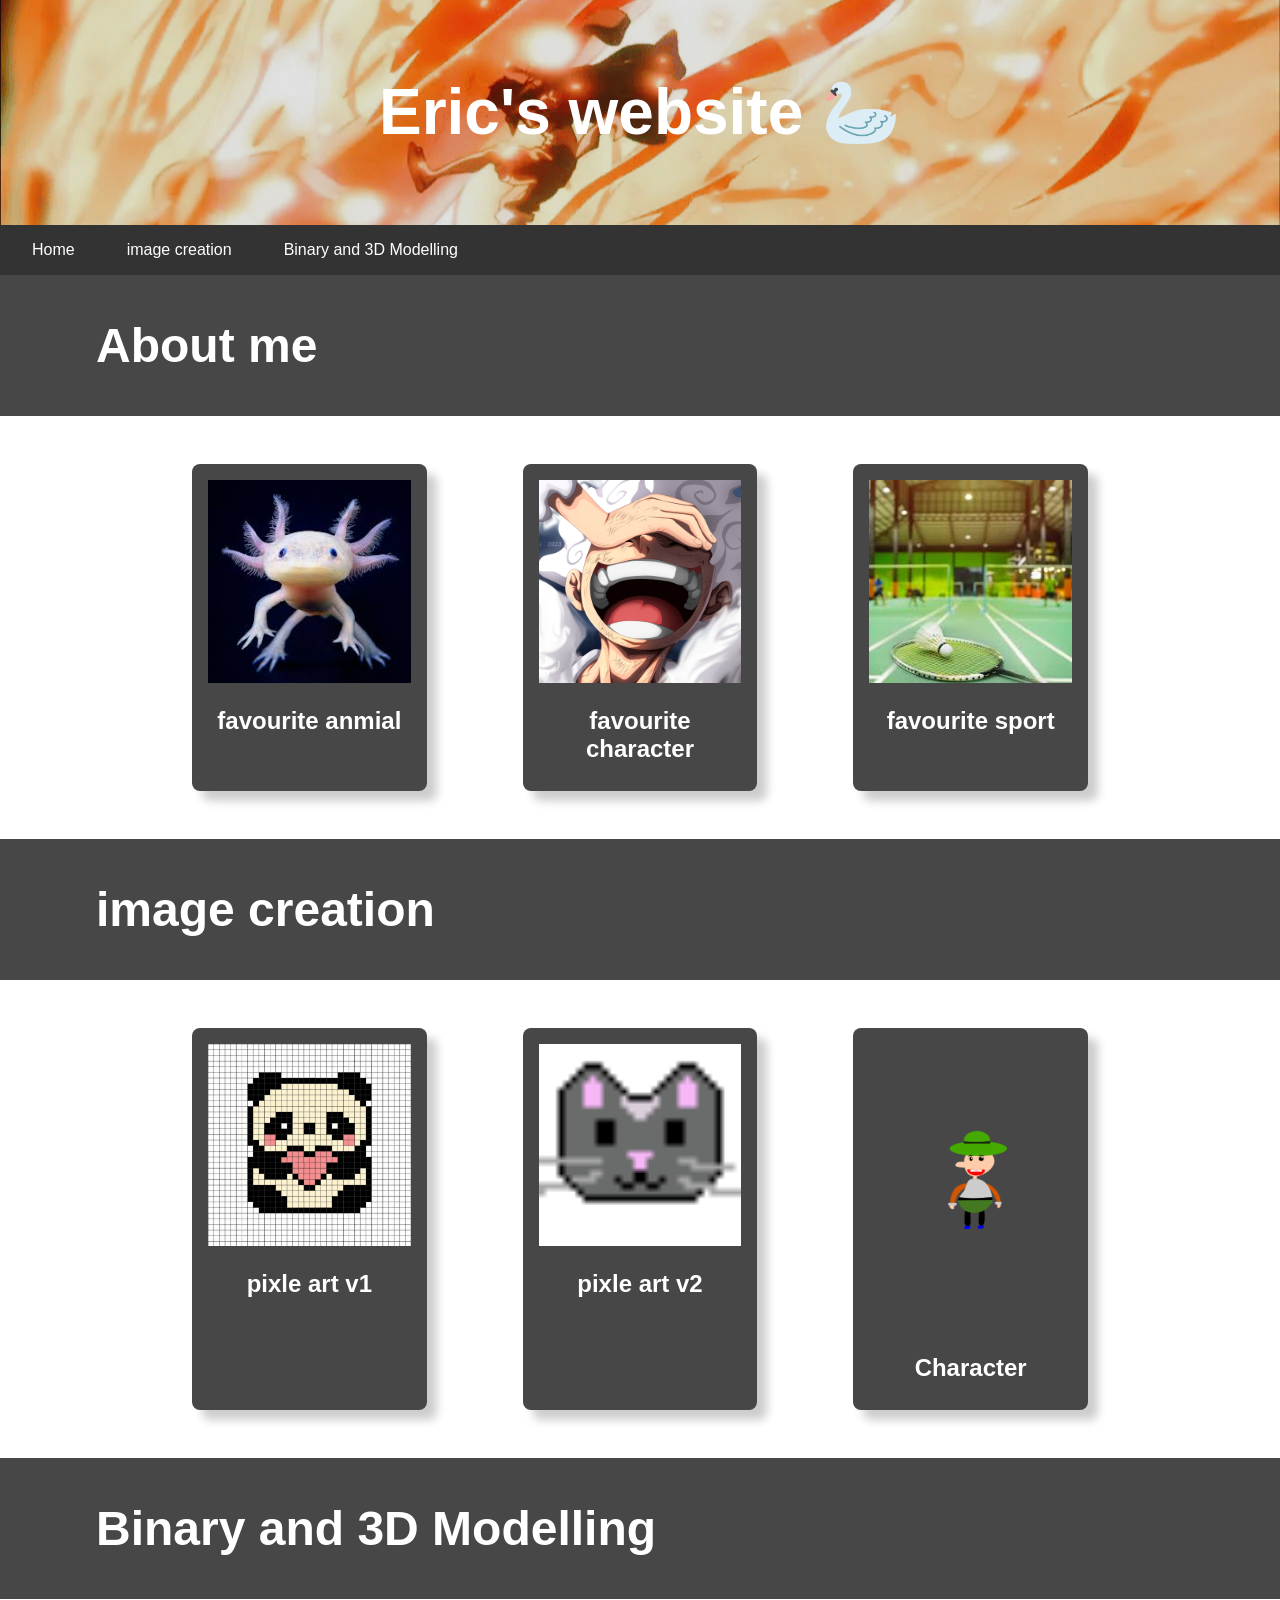
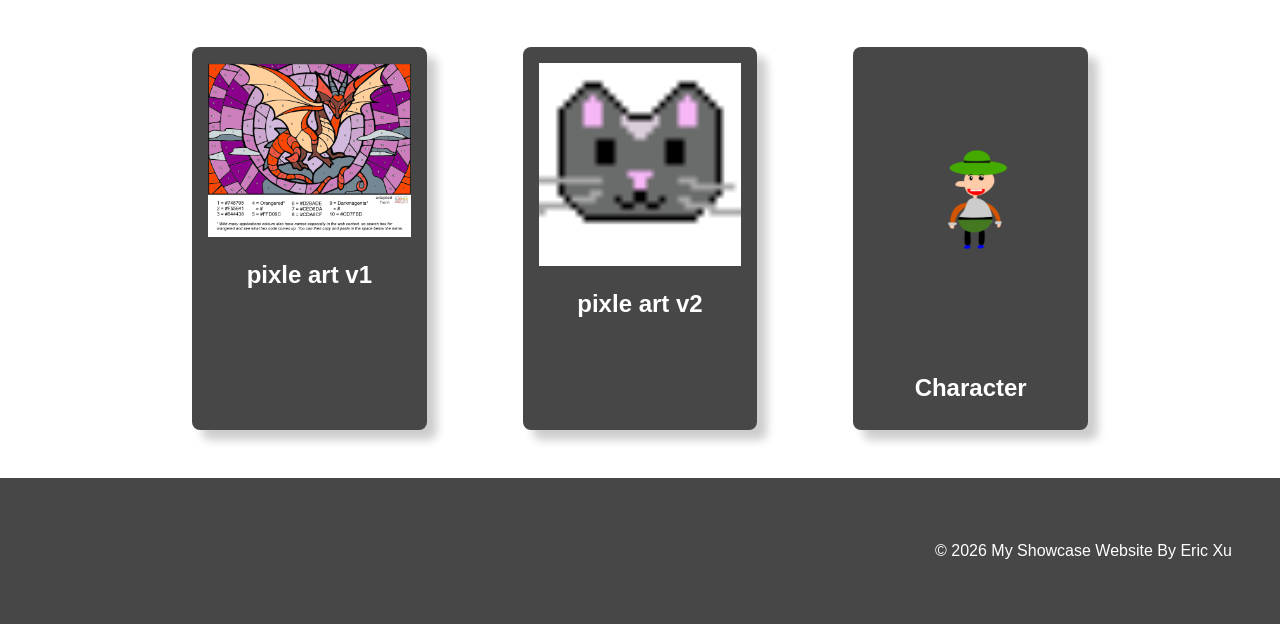
==== index.html @ 7b2e7b99 "CHANGE" ====
<!DOCTYPE html>
<html lang="en">

<head>
    <meta charset="UTF-8">
    <link rel="stylesheet" href="style.css"
    <meta name="viewport" content="width=device-width, initial-scale=1.0">
    <title>Eric - portofolio</title>
    <link rel="icon" type="image/x-icon" href="images/favicon.ico">
</head>
<!-- This is the main body of the website- ALL your content goes AFTER the <body> tag and before the </body> tag -->
<body>

    <!-- The Hero Section -------------------------------------------------------------------------------------- -->
    <section class="hero">
        <div class="hero-text">Eric's website 🦢</div>
    </section>
<nav class="navbar"> 
  <ul> 
    <li><a href="#home" class="nav-button">Home</a></li> 
    <li><a href="#imagecreation" class="nav-button">image creation</a></li> 
    <li><a href="#binaryand3dmodelling" class="nav-button">Binary and 3D Modelling</a></li> 
  </ul> 
</nav>

<!-- Topic one ------------------------------------------------------------------------------------------------- -->
    <!-- The First Topic Section -->
    <section class="topic" id="home">
        <!-- the topic title a big bar with text in it -->
        <div class="topic-title">
            <h1>About me</h1>
        </div>
        <!-- now a three column grid of images -->
        <div class="topic-content">
            <!-- one "card" which includes an image with a text below it -->
            <div class="topic-card">
                <img src="images/favanmial.jpg" alt="change this too!">
                <h2 class="topic-card-text">favourite anmial</h2>
            </div>

            <div class="topic-card">
                <img src="images/1024luffy.png" alt="change this too!">
                <h2 class="topic-card-text">favourite character</h2>
            </div>

            <div class="topic-card">
                <img src="images/1024badmontin.jpg" alt="change this too!">
                <h2 class="topic-card-text">favourite sport</h2>
            </div>
        </div>
    </section>
<!-- End of topic one------------------------------------------------------------------------------------------ -->
<section class="imagecreation" id="imagecreation">
        <!-- the topic title a big bar with text in it -->
        <div class="topic-title">
            <h1>image creation</h1>
        </div>
        <!-- now a three column grid of images -->
        <div class="topic-content">
            <!-- one "card" which includes an image with a text below it -->
            <div class="topic-card">
                <img src="images/gimppanda.png" alt="change this too!">
                <h2 class="topic-card-text">pixle art v1</h2>
            </div>
            <div class="topic-card">
                <img src="images/cat.png" alt="change this too!">
                <h2 class="topic-card-text">pixle art v2</h2>
            </div>
            <div class="topic-card">
                <img src="images/character.png" alt="change this too!">
                <h2 class="topic-card-text">Character</h2>
            </div>
        </div>
    </section>
<!-- Copy and paste the section from above to make your next section -->
<section class="binaryand3dmodelling" id="binaryand3dmodelling">
        <!-- the topic title a big bar with text in it -->
        <div class="topic-title">
            <h1>Binary and 3D Modelling</h1>
        </div>
        <!-- now a three column grid of images -->
        <div class="topic-content">
            <!-- one "card" which includes an image with a text below it -->
            <div class="topic-card">
                <img src="images/Y10 CS_ 1.6 Binary & Hex - PaintByNumbers_Dragon_wHexcodes (1).png" alt="change this too!">
                <h2 class="topic-card-text">pixle art v1</h2>
            </div>
            <div class="topic-card">
                <img src="images/cat.png" alt="change this too!">
                <h2 class="topic-card-text">pixle art v2</h2>
            </div>
            <div class="topic-card">
                <img src="images/character.png" alt="change this too!">
                <h2 class="topic-card-text">Character</h2>
            </div>
        </div>

    </section>


    <!-- A Simple Website Footer ------------------------------------------------------------------------------ -->
    <footer class="footer">
        <p>&copy; 2026 My Showcase Website By Eric Xu</p>
    </footer>

<!-- The end of the whole page- no more content after this! -->
</body>
</html>
---- style.css ----
/* A simple css reset */
body,
html {
    margin: 0;
    padding: 0;
    height: 100%;
    /* The Font Family- Really important!! */
    font-family: Arial, sans-serif;
    box-sizing: border-box;
}

/* reset for images to ensure they ar 100% of the parent container width */
img {
    width: 100%;
}
.navbar {
  background-color: #333;
  padding: 1rem;
}

/* Remove default list styling and align items horizontally */
.navbar ul {
  list-style-type: none;
  display: flex; /* Aligns links in a row */
  gap: 20px;     /* Spaces links out */
  margin: 0;
  padding: 0;
}

/* Style the links */
.navbar a {
  color: white;
  text-decoration: none;
  font-family: sans-serif;
}

/* Add a hover effect */
.navbar a:hover {
  color: #ff9900;
}
/* Special button style for Image Creation */
.nav-button {
  background-color: #333333;
  color: white;
  padding: 8px 16px;
  border-radius: 6px;
  transition: all 0.3s ease;
}

/* Hover effect for button */
.nav-button:hover {
  background-color: #3b3b3b;
  transform: scale(1.05);
}
/* The hero section styling- use your OWN Hero Image URL here */
.hero {
    background-image: url('images/webbg.png');
    height: 25vh;
    background-size: cover;
    background-position: center;
    display: flex;
    justify-content: center;
    align-items: center;
    color: white;
    text-align: center;
    position: relative;
}

/* BIG text styling for the hero section text */
.hero-text {
    font-size: 4em;
    font-weight: bold;
}

/* nice big font on a banner style background */
.topic-title{
    color: white;
    font-size: 2em;
    padding: 0.1em 3em;
    background-color: rgb(71, 71, 71);
}

/* Three column grid with a nice big gap */
.topic-content{
    display: grid;
    grid-template-columns: repeat(3, 1fr);
    gap: 6em;
    /* bring the whole section in off the sides of the page */
    width: 70%;
    /* top margin of 3em and center right/left */
    margin: 3em auto;
}

/* Styling for the individual topic cards rounded edges background color and a drop shadow */
.topic-card{
    background-color: rgb(71, 71, 71);
    color: white;
    padding: 1em;
    border-radius: 0.5em;
    box-shadow: 10px 10px 10px rgba(0, 0, 0, 0.2);
}

/* Styling for the topic card titles */
.topic-card-text{
    font-size: 1.5em;
    margin-bottom: 0.5em;
    /* center align text */
    text-align: center;
}


/* Styling for a footer section to take a bit of spcae at the bottom of the page */
.footer{
    background-color: rgb(71, 71, 71);
    color: white;
    text-align: right;
    padding: 3em 3em;
}
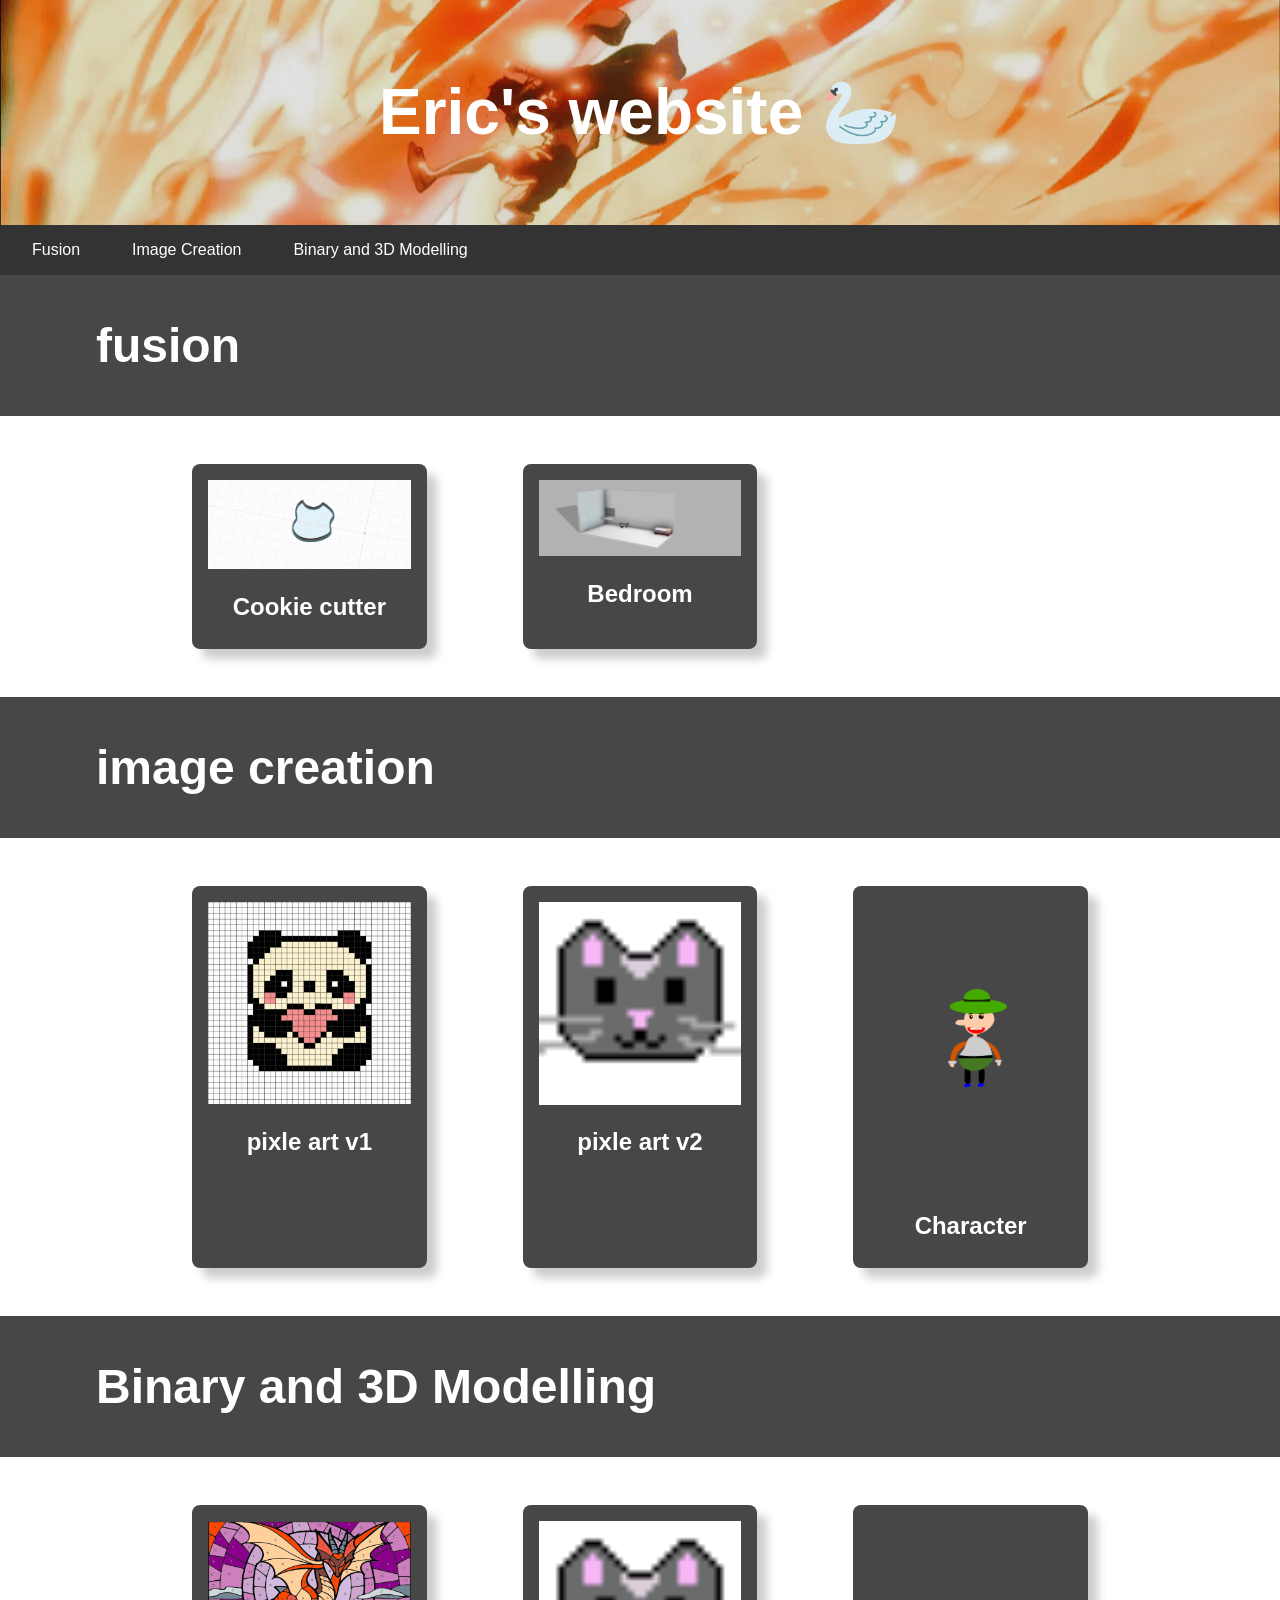
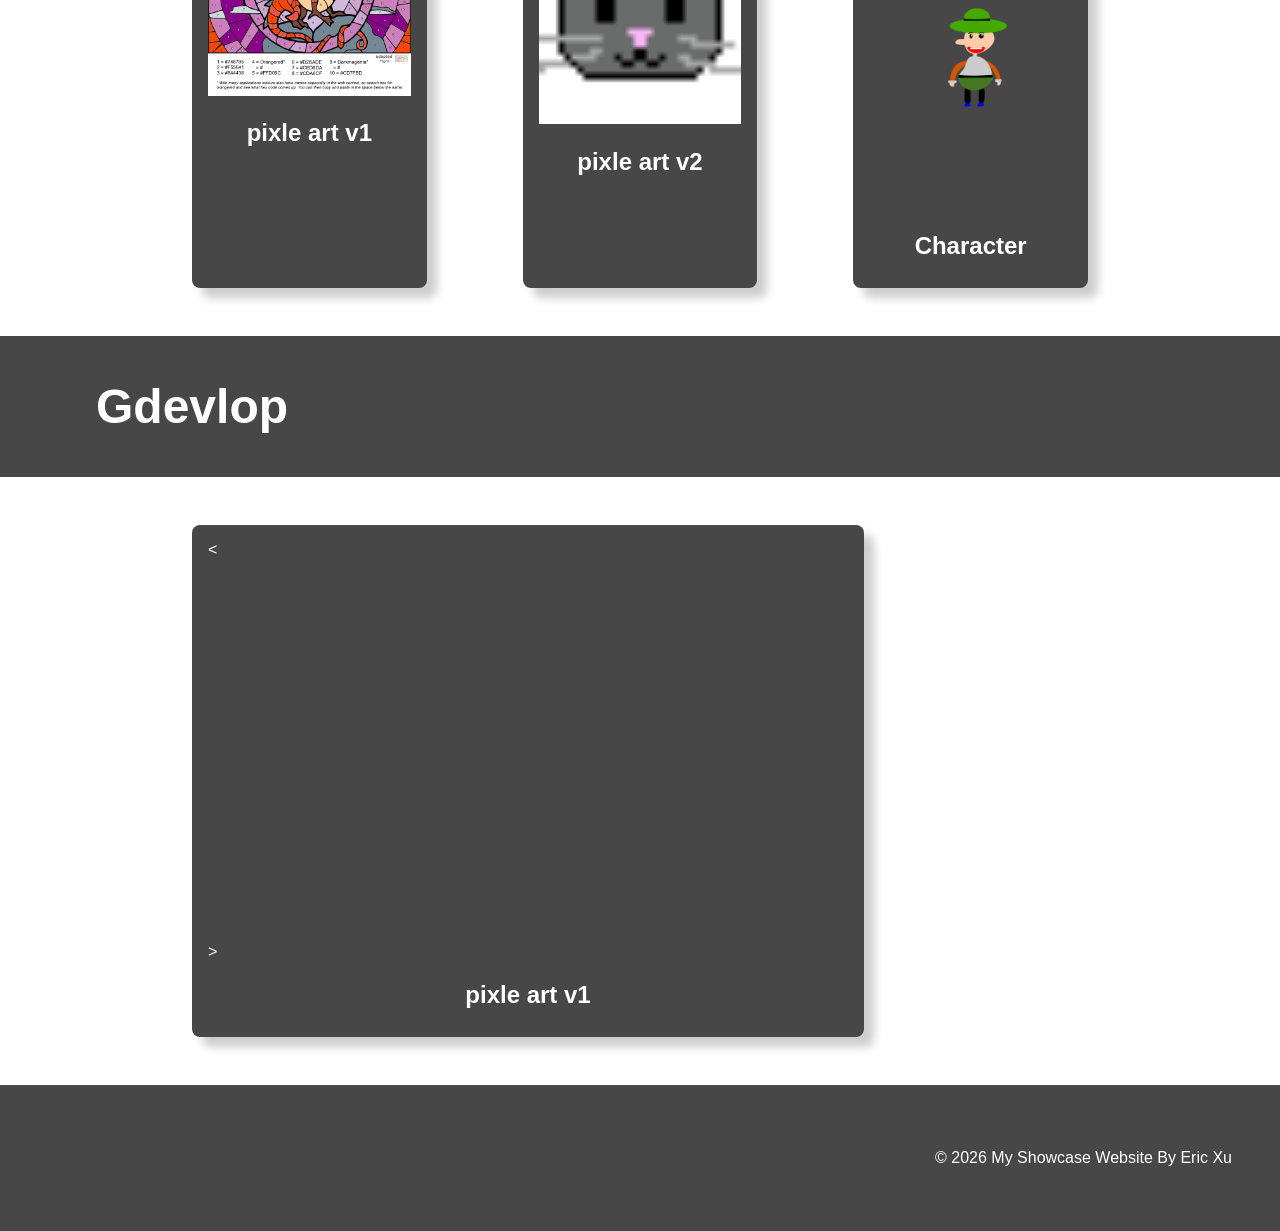
==== commit b500f59f: "ad" ====
--- a/index.html
+++ b/index.html
@@ -17,8 +17,8 @@
     </section>
 <nav class="navbar"> 
   <ul> 
-    <li><a href="#home" class="nav-button">Home</a></li> 
-    <li><a href="#imagecreation" class="nav-button">image creation</a></li> 
+    <li><a href="#home" class="nav-button">Fusion</a></li> 
+    <li><a href="#imagecreation" class="nav-button">Image Creation</a></li> 
     <li><a href="#binaryand3dmodelling" class="nav-button">Binary and 3D Modelling</a></li> 
   </ul> 
 </nav>
@@ -28,24 +28,19 @@
     <section class="topic" id="home">
         <!-- the topic title a big bar with text in it -->
         <div class="topic-title">
-            <h1>About me</h1>
+            <h1>fusion</h1>
         </div>
         <!-- now a three column grid of images -->
         <div class="topic-content">
             <!-- one "card" which includes an image with a text below it -->
             <div class="topic-card">
-                <img src="images/favanmial.jpg" alt="change this too!">
-                <h2 class="topic-card-text">favourite anmial</h2>
+                <img src="images/cookie cutter.png" alt="change this too!">
+                <h2 class="topic-card-text">Cookie cutter</h2>
             </div>
 
             <div class="topic-card">
-                <img src="images/1024luffy.png" alt="change this too!">
-                <h2 class="topic-card-text">favourite character</h2>
-            </div>
-
-            <div class="topic-card">
-                <img src="images/1024badmontin.jpg" alt="change this too!">
-                <h2 class="topic-card-text">favourite sport</h2>
+                <img src="images/bedroom.png" alt="change this too!">
+                <h2 class="topic-card-text">Bedroom</h2>
             </div>
         </div>
     </section>
@@ -82,7 +77,7 @@
         <div class="topic-content">
             <!-- one "card" which includes an image with a text below it -->
             <div class="topic-card">
-                <img src="images/Y10 CS_ 1.6 Binary & Hex - PaintByNumbers_Dragon_wHexcodes (1).png" alt="change this too!">
+                <img src="images/PaintByNumbers_Dragon_wHexcodes.png" alt="change this too!">
                 <h2 class="topic-card-text">pixle art v1</h2>
             </div>
             <div class="topic-card">
@@ -97,7 +92,21 @@
 
     </section>
 
+    <section class="Gdevlop" id="Gdevlop">
+        <!-- the topic title a big bar with text in it -->
+        <div class="topic-title">
+            <h1>Gdevlop</h1>
+        </div>
+        <!-- now a three column grid of images -->
+        <div class="topic-content">
+            <!-- one "card" which includes an image with a text below it -->
+            <div class="topic-card">
+                <<iframe frameborder="0" src="https://itch.io/embed-upload/19148710?color=333333" allowfullscreen="" width="640" height="380"><a href="https://0gp5.itch.io/flappy-bird">Play Flappy Bird on itch.io</a></iframe>>
+                <h2 class="topic-card-text">pixle art v1</h2>
+            </div>
+        </div>
 
+    </section>
     <!-- A Simple Website Footer ------------------------------------------------------------------------------ -->
     <footer class="footer">
         <p>&copy; 2026 My Showcase Website By Eric Xu</p>
@@ -105,4 +114,4 @@
 
 <!-- The end of the whole page- no more content after this! -->
 </body>
-</html>+</html> 
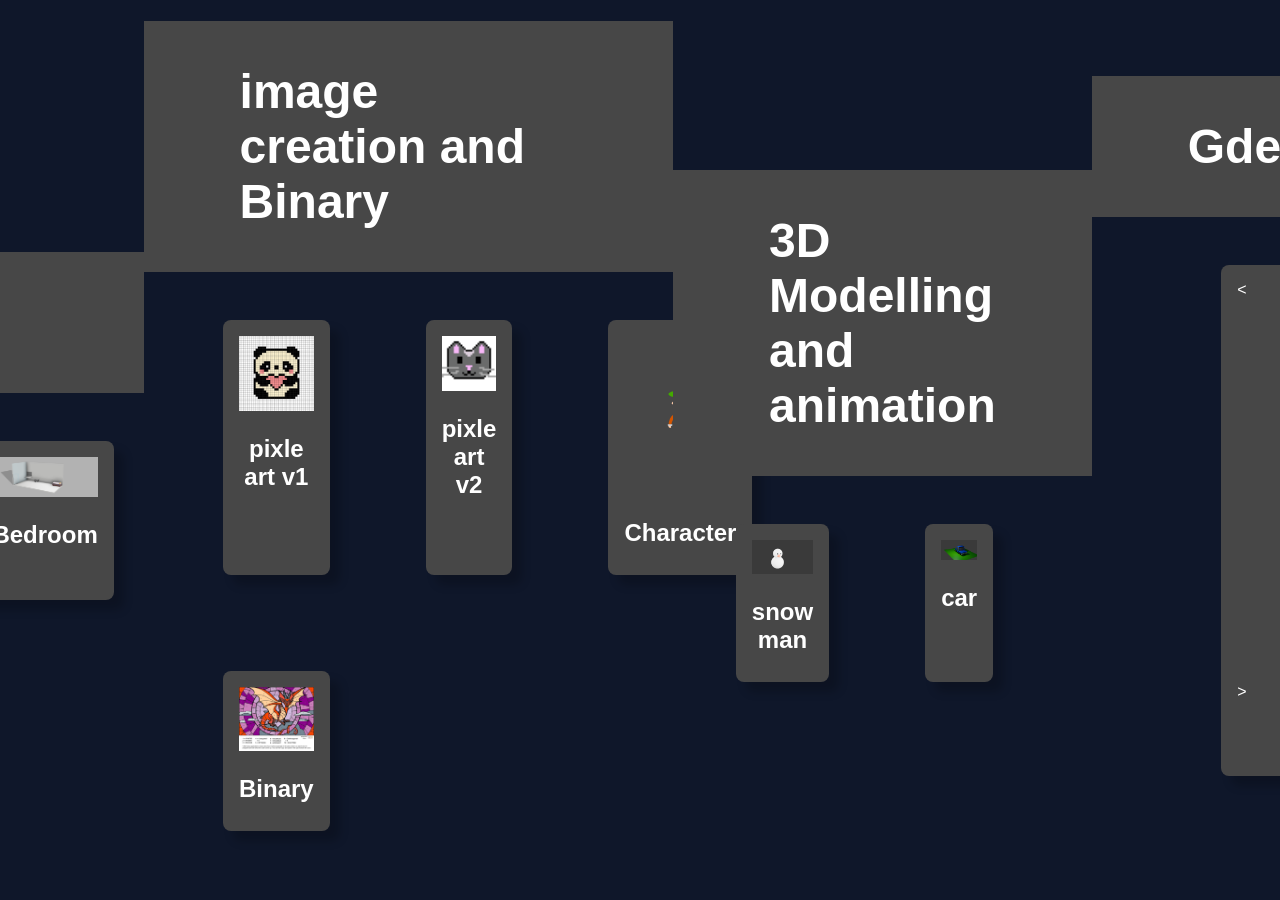
==== commit 3562344c: "video" ====
--- a/index.html
+++ b/index.html
@@ -48,7 +48,7 @@
 <section class="imagecreation" id="imagecreation">
         <!-- the topic title a big bar with text in it -->
         <div class="topic-title">
-            <h1>image creation</h1>
+            <h1>image creation and Binary</h1>
         </div>
         <!-- now a three column grid of images -->
         <div class="topic-content">
@@ -65,29 +65,78 @@
                 <img src="images/character.png" alt="change this too!">
                 <h2 class="topic-card-text">Character</h2>
             </div>
+            <div class="topic-card">
+                <img src="images/PaintByNumbers_Dragon_wHexcodes.png" alt="change this too!">
+                <h2 class="topic-card-text">Binary</h2>
+            </div>
         </div>
     </section>
 <!-- Copy and paste the section from above to make your next section -->
-<section class="binaryand3dmodelling" id="binaryand3dmodelling">
+<section class="3dmodelling" id="3dmodelling">
         <!-- the topic title a big bar with text in it -->
         <div class="topic-title">
-            <h1>Binary and 3D Modelling</h1>
+            <h1>3D Modelling and animation</h1>
         </div>
         <!-- now a three column grid of images -->
         <div class="topic-content">
             <!-- one "card" which includes an image with a text below it -->
             <div class="topic-card">
-                <img src="images/PaintByNumbers_Dragon_wHexcodes.png" alt="change this too!">
-                <h2 class="topic-card-text">pixle art v1</h2>
+                <img src="images/snow man.png" alt="change this too!">
+                <h2 class="topic-card-text">snow man</h2>
             </div>
             <div class="topic-card">
-                <img src="images/cat.png" alt="change this too!">
-                <h2 class="topic-card-text">pixle art v2</h2>
+                <img src="images/car.png" alt="change this too!">
+                <h2 class="topic-card-text">car</h2>
             </div>
-            <div class="topic-card">
-                <img src="images/character.png" alt="change this too!">
-                <h2 class="topic-card-text">Character</h2>
-            </div>
+<html lang="en">
+<head>
+    <meta charset="UTF-8">
+    <meta name="viewport" content="width=device-width, initial-scale=1.0">
+    <title>My Video Animation</title>
+    <style>
+        /* Centers the video player perfectly on the screen */
+        body {
+            margin: 0;
+            height: 100vh;
+            display: flex;
+            justify-content: center;
+            align-items: center;
+            background-color: #0f172a; /* Dark background */
+            overflow: hidden;
+        }
+
+        /* Styles the video player box */
+        .video-container {
+            max-width: 80%;
+            max-height: 80vh;
+            border-radius: 12px;
+            box-shadow: 0 20px 40px rgba(0, 0, 0, 0.5);
+            overflow: hidden;
+            background-color: #000;
+        }
+
+        video {
+            display: block;
+            width: 100%;
+            height: auto;
+        }
+    </style>
+</head>
+<body>
+
+    <div class="video-container">
+        <!-- 
+          YOUR VIDEO ANIMATION GOES HERE 
+          controls: Shows play/pause buttons and the 25-second timeline bar.
+          autoplay: Starts playing the animation instantly.
+          loop: Makes the 25-second animation repeat forever.
+          muted: Required by modern browsers to allow autoplay to work.
+        -->
+        <video src="0001-0130.mkv" controls autoplay loop muted></video>
+    </div>
+
+</body>
+</html>
         </div>
 
     </section>
--- a/style.css
+++ b/style.css
@@ -115,4 +115,4 @@
     color: white;
     text-align: right;
     padding: 3em 3em;
-}+}
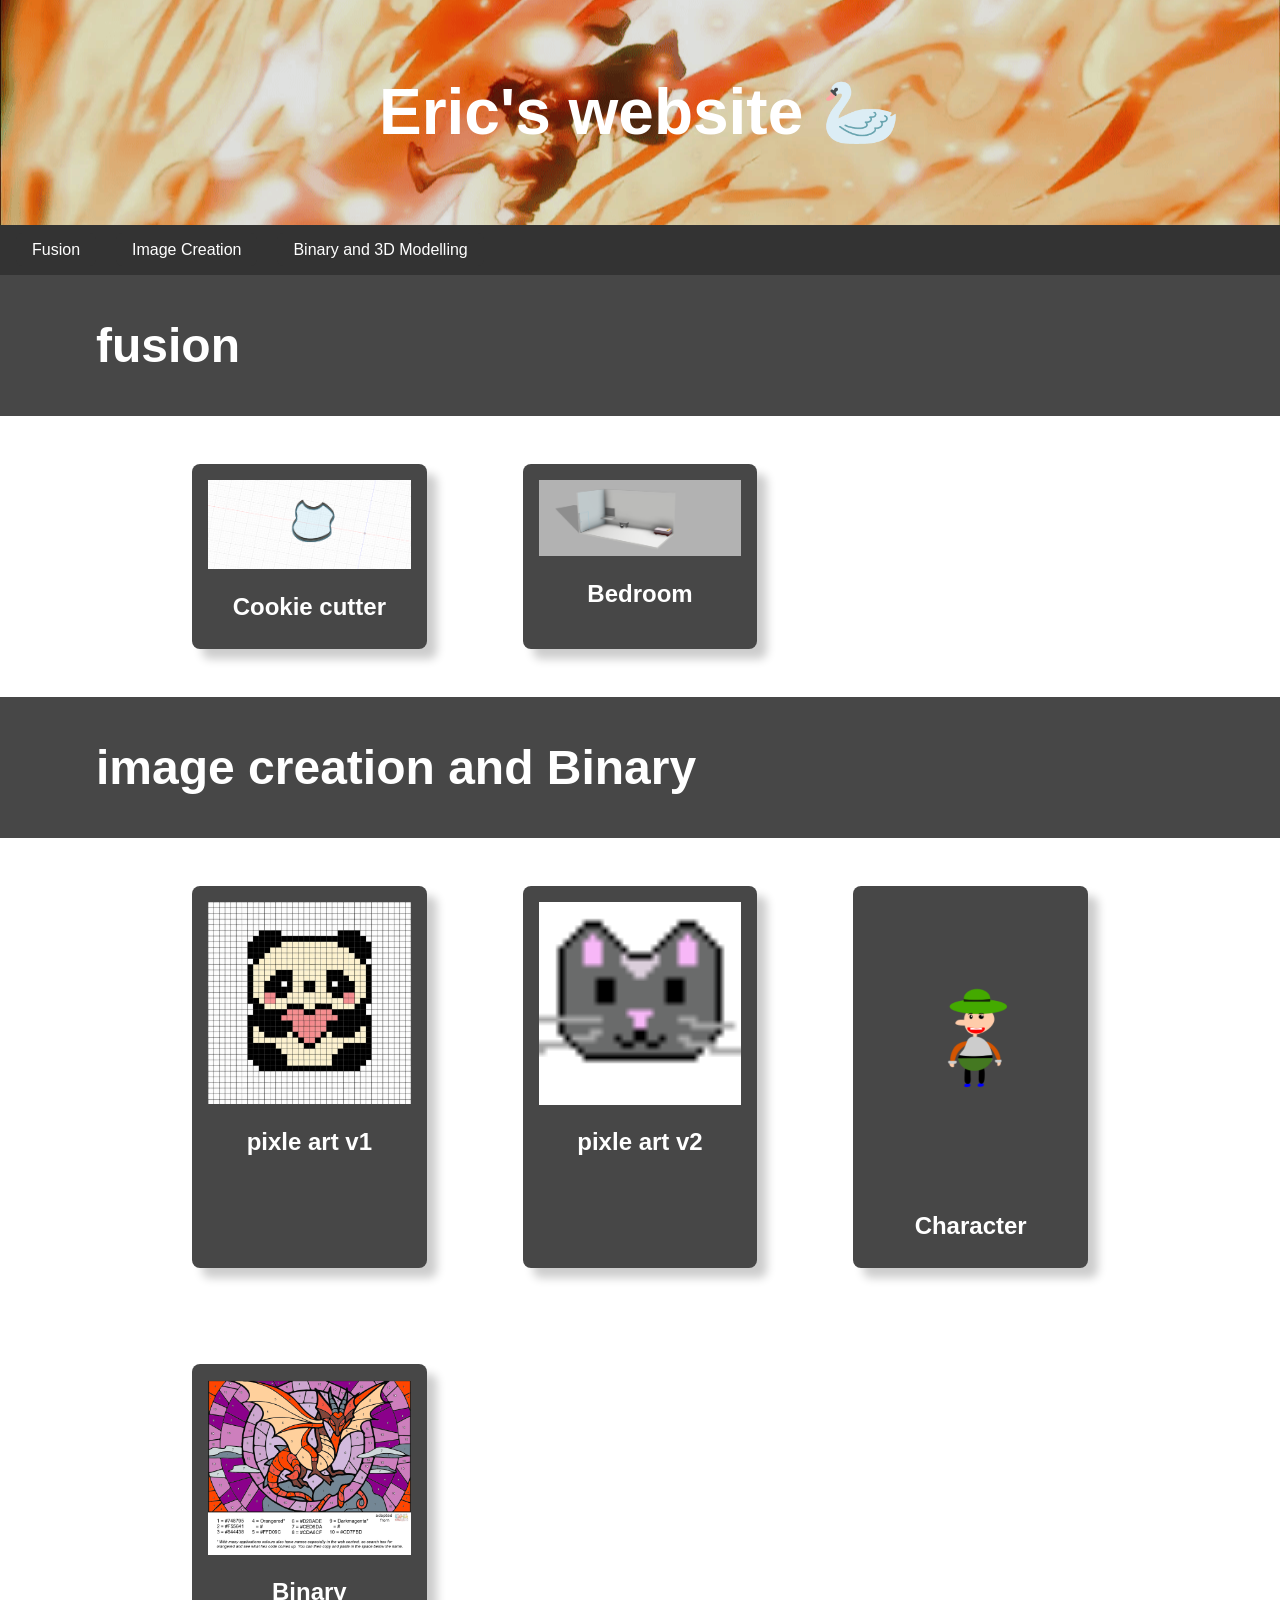
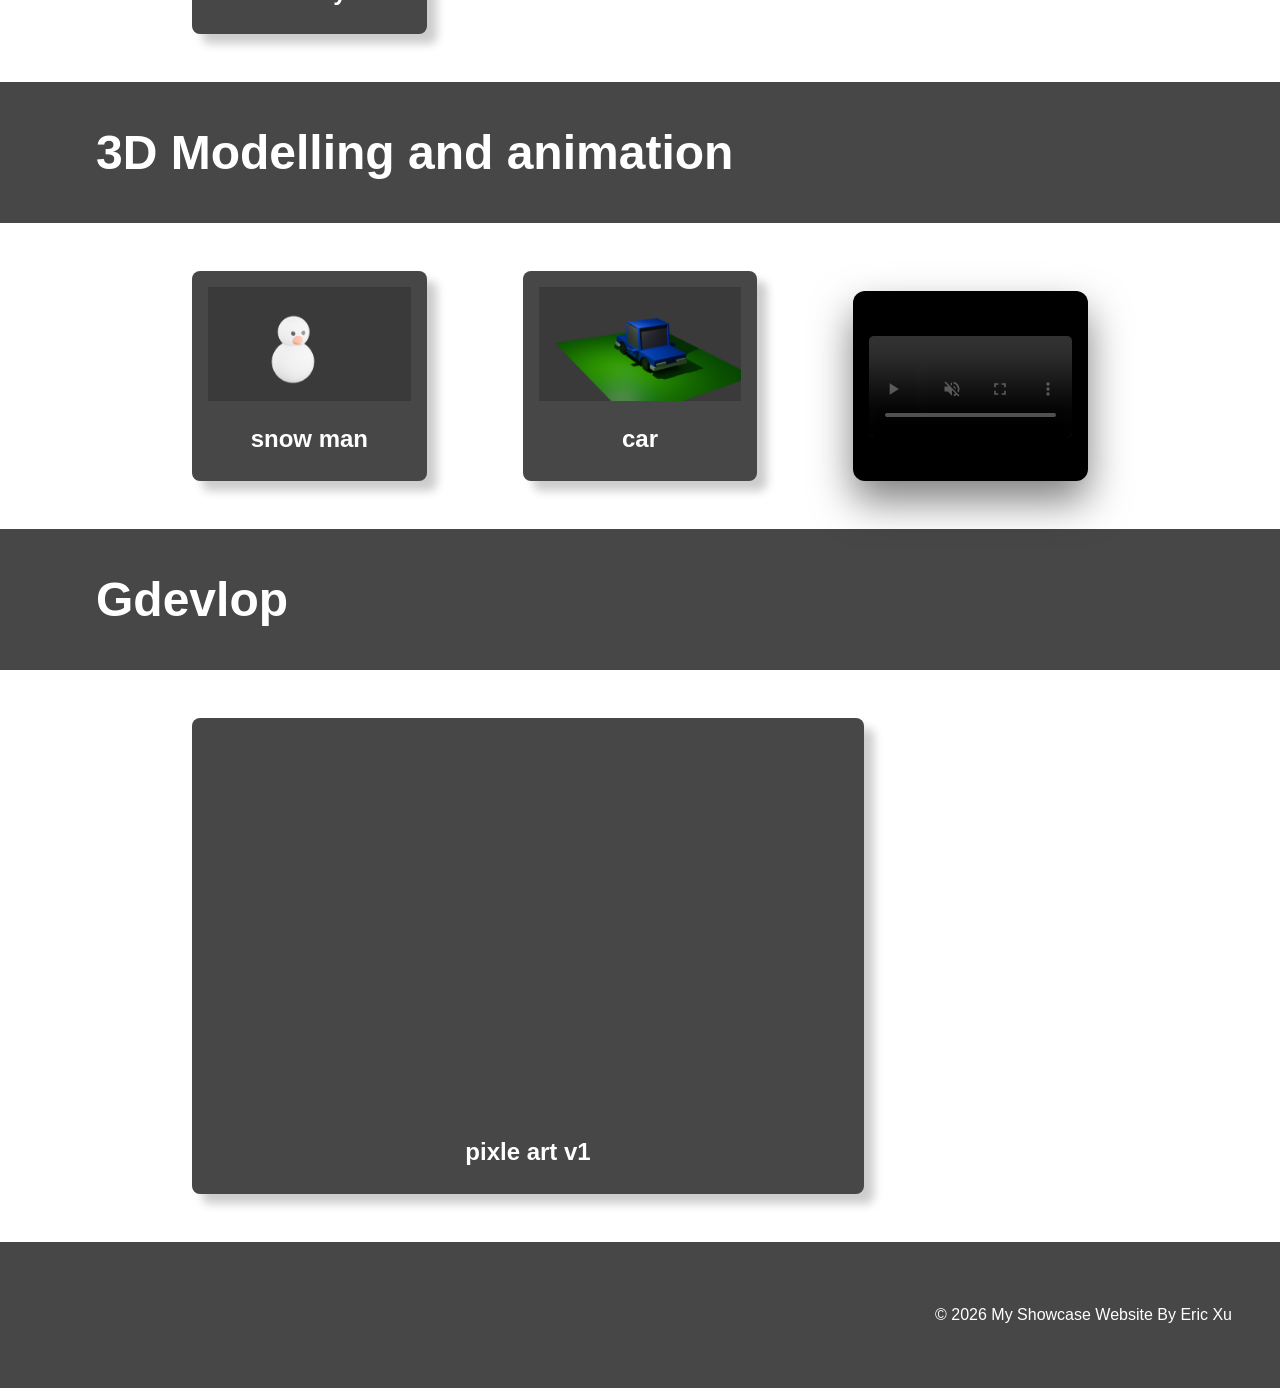
==== commit f8553701: "change" ====
--- a/index.html
+++ b/index.html
@@ -3,36 +3,55 @@
 
 <head>
     <meta charset="UTF-8">
-    <link rel="stylesheet" href="style.css"
+    <!-- FIXED: Added the missing closing angle bracket '>' to the stylesheet link -->
+    <link rel="stylesheet" href="style.css">
     <meta name="viewport" content="width=device-width, initial-scale=1.0">
     <title>Eric - portofolio</title>
     <link rel="icon" type="image/x-icon" href="images/favicon.ico">
+    
+    <style>
+        /* ========================================== */
+        /* VIDEO ANIMATION STYLING PLACE             */
+        /* ========================================== */
+        /* Styles the video player layout box inside your 3D section */
+        .video-container {
+            max-width: 100%;
+            border-radius: 12px;
+            box-shadow: 0 20px 40px rgba(0, 0, 0, 0.5);
+            overflow: hidden;
+            background-color: #000;
+            margin-top: 20px;
+        }
+
+        video {
+            display: block;
+            width: 100%;
+            height: auto;
+        }
+    </style>
 </head>
-<!-- This is the main body of the website- ALL your content goes AFTER the <body> tag and before the </body> tag -->
+
 <body>
 
     <!-- The Hero Section -------------------------------------------------------------------------------------- -->
     <section class="hero">
         <div class="hero-text">Eric's website 🦢</div>
     </section>
-<nav class="navbar"> 
-  <ul> 
-    <li><a href="#home" class="nav-button">Fusion</a></li> 
-    <li><a href="#imagecreation" class="nav-button">Image Creation</a></li> 
-    <li><a href="#binaryand3dmodelling" class="nav-button">Binary and 3D Modelling</a></li> 
-  </ul> 
-</nav>
+    
+    <nav class="navbar"> 
+      <ul> 
+        <li><a href="#home" class="nav-button">Fusion</a></li> 
+        <li><a href="#imagecreation" class="nav-button">Image Creation</a></li> 
+        <li><a href="#binaryand3dmodelling" class="nav-button">Binary and 3D Modelling</a></li> 
+      </ul> 
+    </nav>
 
-<!-- Topic one ------------------------------------------------------------------------------------------------- -->
-    <!-- The First Topic Section -->
+    <!-- Topic one ------------------------------------------------------------------------------------------------- -->
     <section class="topic" id="home">
-        <!-- the topic title a big bar with text in it -->
         <div class="topic-title">
             <h1>fusion</h1>
         </div>
-        <!-- now a three column grid of images -->
         <div class="topic-content">
-            <!-- one "card" which includes an image with a text below it -->
             <div class="topic-card">
                 <img src="images/cookie cutter.png" alt="change this too!">
                 <h2 class="topic-card-text">Cookie cutter</h2>
@@ -44,15 +63,13 @@
             </div>
         </div>
     </section>
-<!-- End of topic one------------------------------------------------------------------------------------------ -->
-<section class="imagecreation" id="imagecreation">
-        <!-- the topic title a big bar with text in it -->
+    <!-- End of topic one------------------------------------------------------------------------------------------ -->
+
+    <section class="imagecreation" id="imagecreation">
         <div class="topic-title">
             <h1>image creation and Binary</h1>
         </div>
-        <!-- now a three column grid of images -->
         <div class="topic-content">
-            <!-- one "card" which includes an image with a text below it -->
             <div class="topic-card">
                 <img src="images/gimppanda.png" alt="change this too!">
                 <h2 class="topic-card-text">pixle art v1</h2>
@@ -71,15 +88,13 @@
             </div>
         </div>
     </section>
-<!-- Copy and paste the section from above to make your next section -->
-<section class="3dmodelling" id="3dmodelling">
-        <!-- the topic title a big bar with text in it -->
+
+    <!-- 3D Modelling and animation Section -->
+    <section class="3dmodelling" id="3dmodelling">
         <div class="topic-title">
             <h1>3D Modelling and animation</h1>
         </div>
-        <!-- now a three column grid of images -->
         <div class="topic-content">
-            <!-- one "card" which includes an image with a text below it -->
             <div class="topic-card">
                 <img src="images/snow man.png" alt="change this too!">
                 <h2 class="topic-card-text">snow man</h2>
@@ -88,79 +103,35 @@
                 <img src="images/car.png" alt="change this too!">
                 <h2 class="topic-card-text">car</h2>
             </div>
-<html lang="en">
-<head>
-    <meta charset="UTF-8">
-    <meta name="viewport" content="width=device-width, initial-scale=1.0">
-    <title>My Video Animation</title>
-    <style>
-        /* Centers the video player perfectly on the screen */
-        body {
-            margin: 0;
-            height: 100vh;
-            display: flex;
-            justify-content: center;
-            align-items: center;
-            background-color: #0f172a; /* Dark background */
-            overflow: hidden;
-        }
 
-        /* Styles the video player box */
-        .video-container {
-            max-width: 80%;
-            max-height: 80vh;
-            border-radius: 12px;
-            box-shadow: 0 20px 40px rgba(0, 0, 0, 0.5);
-            overflow: hidden;
-            background-color: #000;
-        }
-
-        video {
-            display: block;
-            width: 100%;
-            height: auto;
-        }
-    </style>
-</head>
-<body>
-
-    <div class="video-container">
-        <!-- 
-          YOUR VIDEO ANIMATION GOES HERE 
-          controls: Shows play/pause buttons and the 25-second timeline bar.
-          autoplay: Starts playing the animation instantly.
-          loop: Makes the 25-second animation repeat forever.
-          muted: Required by modern browsers to allow autoplay to work.
-        -->
-        <video src="0001-0130.mkv" controls autoplay loop muted></video>
-    </div>
-
-</body>
-</html>
+            <!-- FIXED: Cleaned up the extra duplicate html/head/body tags that were here -->
+            <!-- Your 25-second animation clip is safely rendered here alongside the images -->
+            <div class="video-container">
+                <video src="0001-0130.mkv" controls autoplay loop muted></video>
+            </div>
         </div>
-
     </section>
 
+    <!-- Gdevelop Section -->
     <section class="Gdevlop" id="Gdevlop">
-        <!-- the topic title a big bar with text in it -->
         <div class="topic-title">
             <h1>Gdevlop</h1>
         </div>
-        <!-- now a three column grid of images -->
         <div class="topic-content">
-            <!-- one "card" which includes an image with a text below it -->
             <div class="topic-card">
-                <<iframe frameborder="0" src="https://itch.io/embed-upload/19148710?color=333333" allowfullscreen="" width="640" height="380"><a href="https://0gp5.itch.io/flappy-bird">Play Flappy Bird on itch.io</a></iframe>>
+                <!-- FIXED: Removed the accidental double angle brackets << >> around the iframe -->
+                <iframe frameborder="0" src="https://itch.io/embed-upload/19148710?color=333333" allowfullscreen="" width="640" height="380">
+                    <a href="https://0gp5.itch.io/flappy-bird">Play Flappy Bird on itch.io</a>
+                </iframe>
                 <h2 class="topic-card-text">pixle art v1</h2>
             </div>
         </div>
+    </section>
 
-    </section>
-    <!-- A Simple Website Footer ------------------------------------------------------------------------------ -->
+    <!-- A Simple Website Footer -->
     <footer class="footer">
         <p>&copy; 2026 My Showcase Website By Eric Xu</p>
     </footer>
 
-<!-- The end of the whole page- no more content after this! -->
 </body>
-</html> +</html>
--- a/style.css
+++ b/style.css
@@ -9,7 +9,7 @@
     box-sizing: border-box;
 }
 
-/* reset for images to ensure they ar 100% of the parent container width */
+/* reset for images to ensure they are 100% of the parent container width */
 img {
     width: 100%;
 }
@@ -108,11 +108,32 @@
     text-align: center;
 }
 
-
-/* Styling for a footer section to take a bit of spcae at the bottom of the page */
+/* Styling for a footer section to take a bit of space at the bottom of the page */
 .footer{
     background-color: rgb(71, 71, 71);
     color: white;
     text-align: right;
     padding: 3em 3em;
 }
+
+/* ==========================================================================
+   ADDED: VIDEO ANIMATION CONTAINER STYLING 
+   This makes your video look exactly like your image cards (same background, 
+   shadow, and curves) and fills the 3rd slot of your 3-column layout grid.
+   ========================================================================== */
+.video-container {
+    background-color: rgb(71, 71, 71);
+    padding: 1em;
+    border-radius: 0.5em;
+    box-shadow: 10px 10px 10px rgba(0, 0, 0, 0.2);
+    display: flex;
+    align-items: center;
+    justify-content: center;
+}
+
+.video-container video {
+    width: 100%;
+    height: auto;
+    border-radius: 0.3em; /* Slightly rounded edges inside the card */
+    display: block;
+}
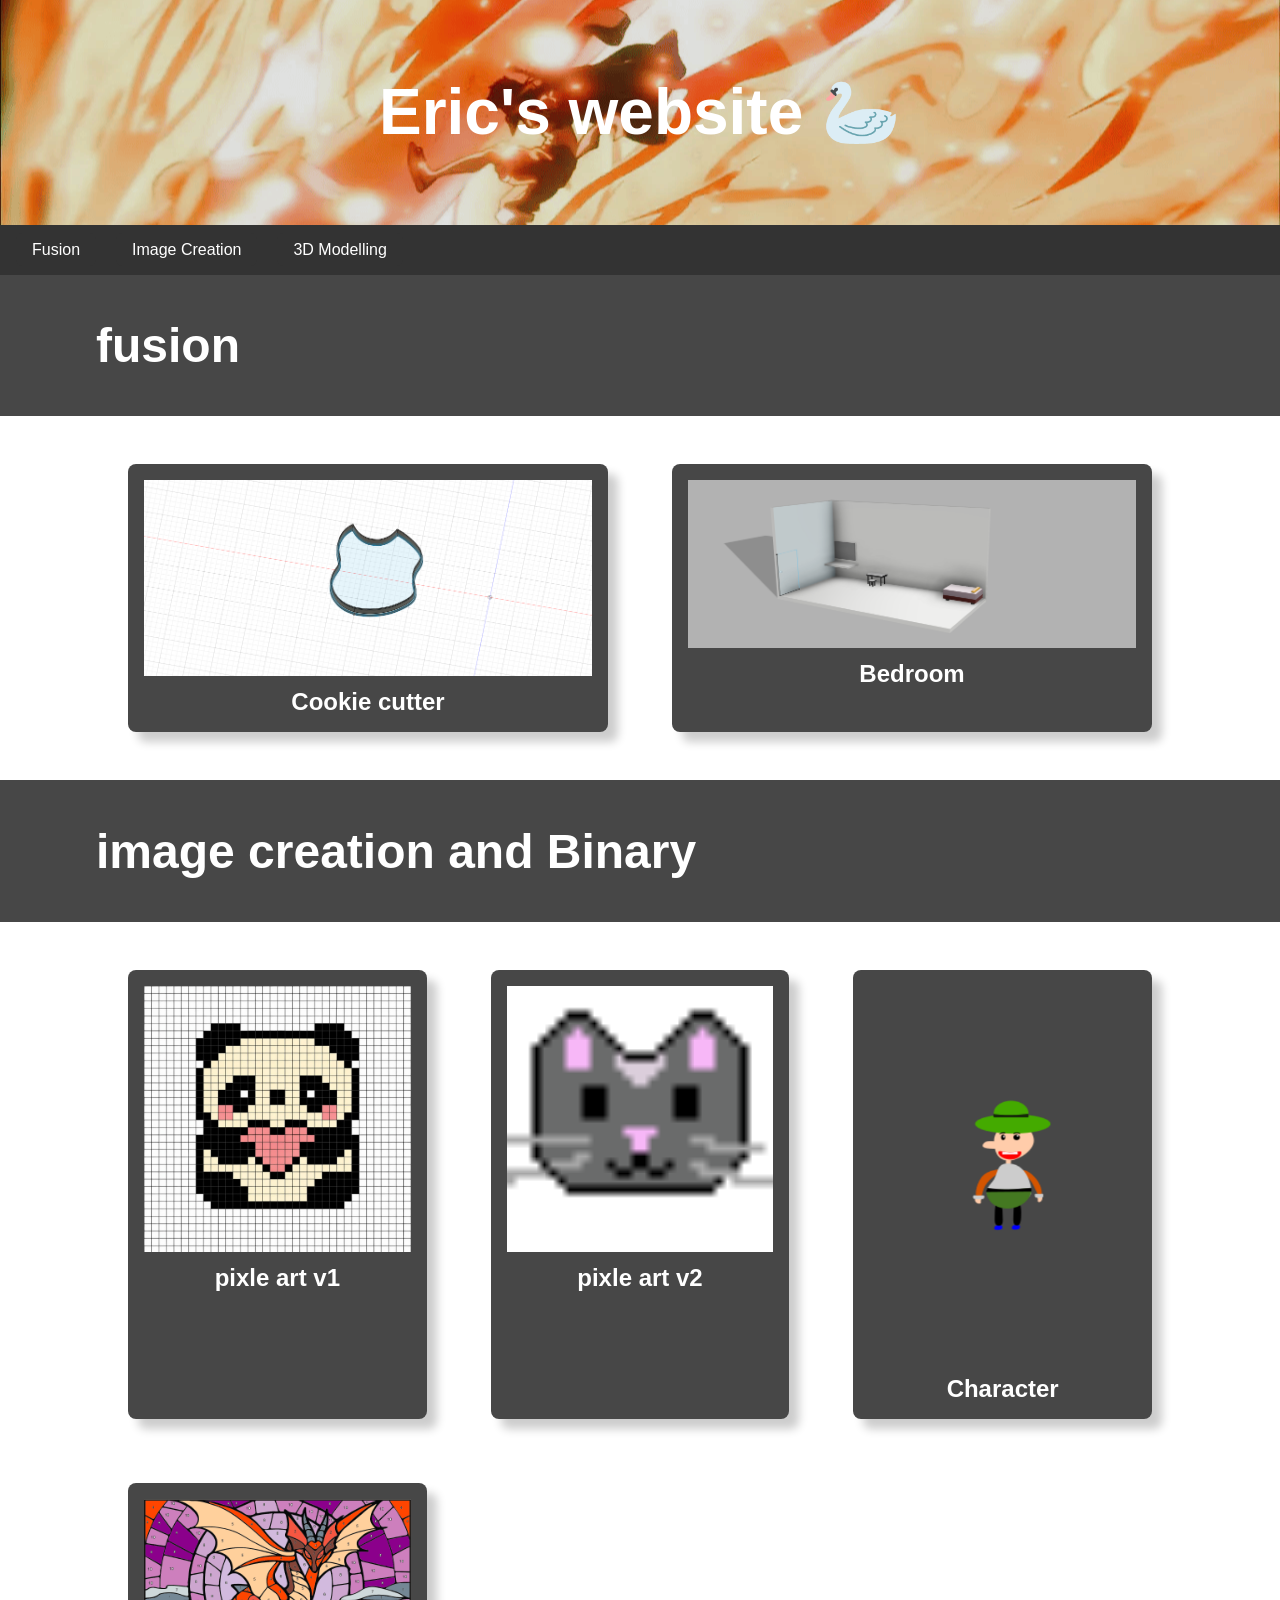
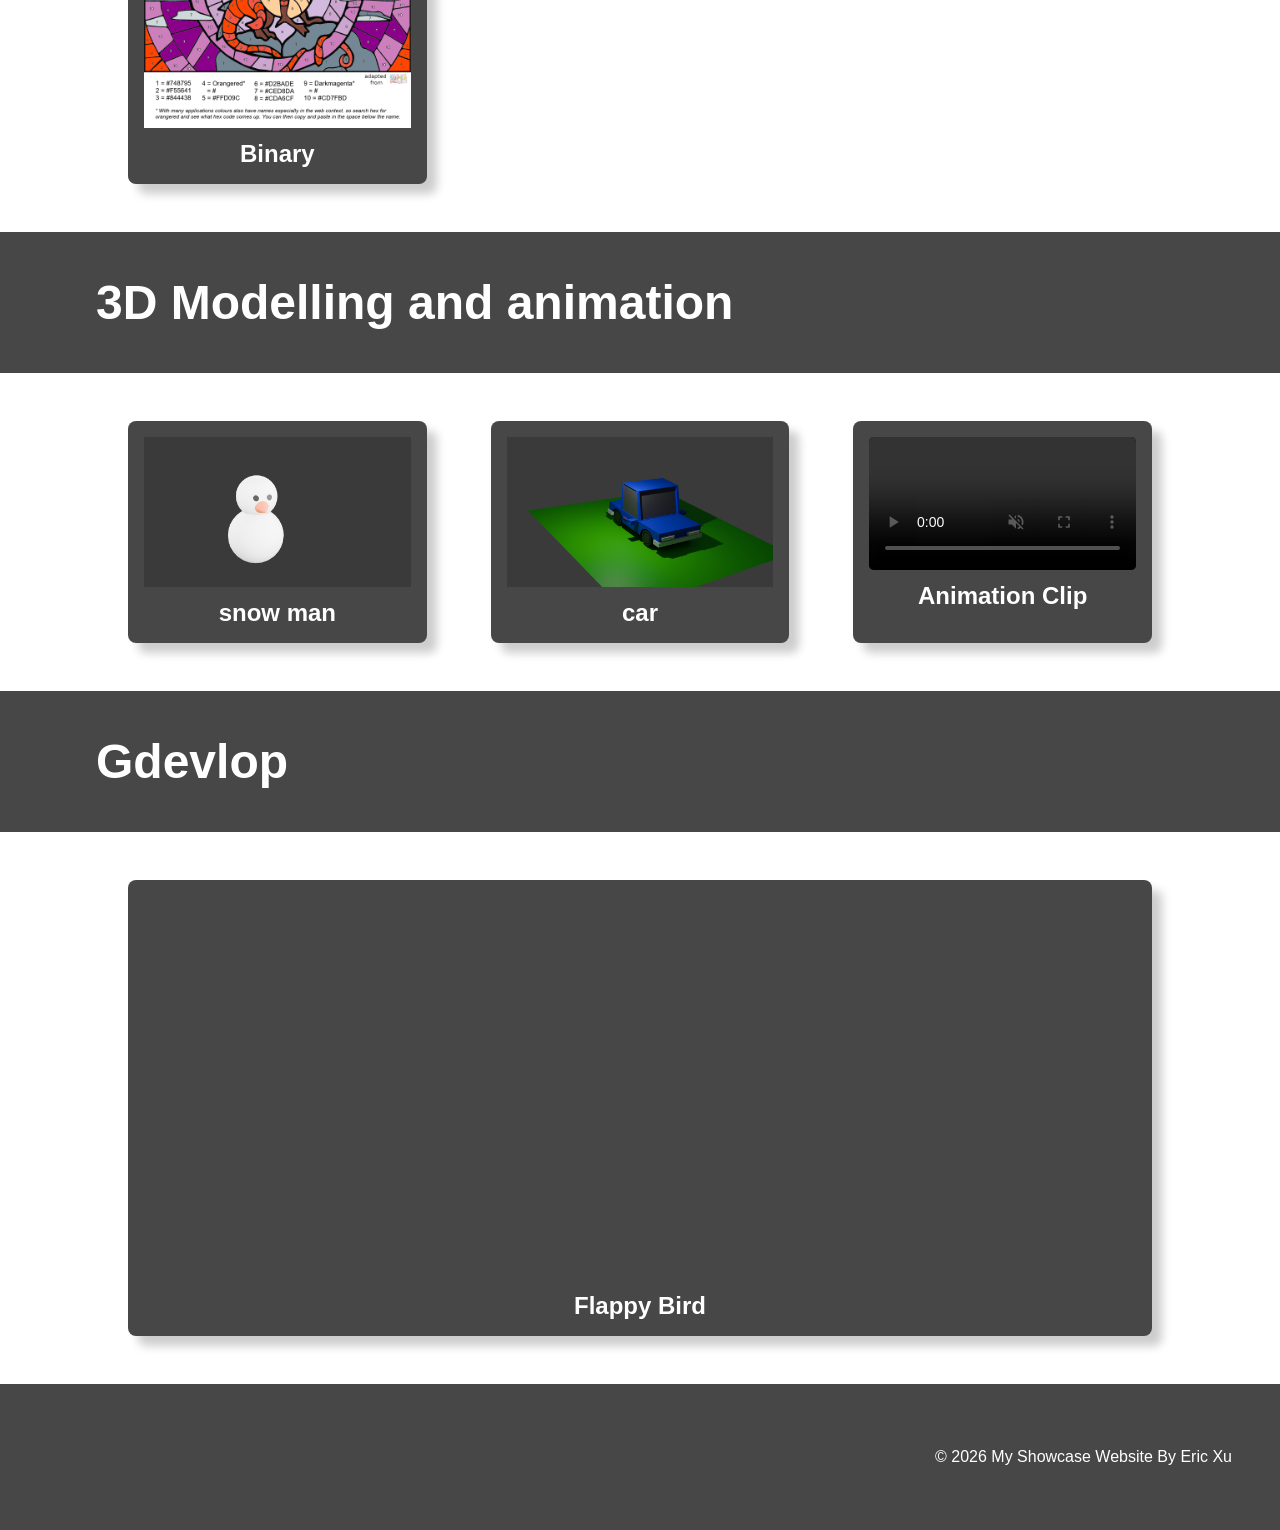
==== commit 93b9629b: "cha" ====
--- a/index.html
+++ b/index.html
@@ -3,37 +3,15 @@
 
 <head>
     <meta charset="UTF-8">
-    <!-- FIXED: Added the missing closing angle bracket '>' to the stylesheet link -->
     <link rel="stylesheet" href="style.css">
     <meta name="viewport" content="width=device-width, initial-scale=1.0">
     <title>Eric - portofolio</title>
     <link rel="icon" type="image/x-icon" href="images/favicon.ico">
-    
-    <style>
-        /* ========================================== */
-        /* VIDEO ANIMATION STYLING PLACE             */
-        /* ========================================== */
-        /* Styles the video player layout box inside your 3D section */
-        .video-container {
-            max-width: 100%;
-            border-radius: 12px;
-            box-shadow: 0 20px 40px rgba(0, 0, 0, 0.5);
-            overflow: hidden;
-            background-color: #000;
-            margin-top: 20px;
-        }
-
-        video {
-            display: block;
-            width: 100%;
-            height: auto;
-        }
-    </style>
 </head>
 
 <body>
 
-    <!-- The Hero Section -------------------------------------------------------------------------------------- -->
+    <!-- The Hero Section -->
     <section class="hero">
         <div class="hero-text">Eric's website 🦢</div>
     </section>
@@ -42,11 +20,11 @@
       <ul> 
         <li><a href="#home" class="nav-button">Fusion</a></li> 
         <li><a href="#imagecreation" class="nav-button">Image Creation</a></li> 
-        <li><a href="#binaryand3dmodelling" class="nav-button">Binary and 3D Modelling</a></li> 
+        <li><a href="#3dmodelling" class="nav-button">3D Modelling</a></li> 
       </ul> 
     </nav>
 
-    <!-- Topic one ------------------------------------------------------------------------------------------------- -->
+    <!-- Topic one: Fusion -->
     <section class="topic" id="home">
         <div class="topic-title">
             <h1>fusion</h1>
@@ -63,8 +41,8 @@
             </div>
         </div>
     </section>
-    <!-- End of topic one------------------------------------------------------------------------------------------ -->
 
+    <!-- Topic two: Image Creation -->
     <section class="imagecreation" id="imagecreation">
         <div class="topic-title">
             <h1>image creation and Binary</h1>
@@ -89,7 +67,7 @@
         </div>
     </section>
 
-    <!-- 3D Modelling and animation Section -->
+    <!-- Topic three: 3D Modelling and Animation -->
     <section class="3dmodelling" id="3dmodelling">
         <div class="topic-title">
             <h1>3D Modelling and animation</h1>
@@ -104,34 +82,36 @@
                 <h2 class="topic-card-text">car</h2>
             </div>
 
-            <!-- FIXED: Cleaned up the extra duplicate html/head/body tags that were here -->
-            <!-- Your 25-second animation clip is safely rendered here alongside the images -->
-            <div class="video-container">
-                <video src="0001-0130.mkv" controls autoplay loop muted></video>
+            <!-- The Animation fits neatly into the third slot of the grid -->
+            <div class="video-card">
+                <video controls autoplay loop muted>
+                    <source src="0001-0130.mkv" type="video/mp4">
+                    Your browser does not support native video playback.
+                </video>
+                <h2 class="topic-card-text">Animation Clip</h2>
             </div>
         </div>
     </section>
 
-    <!-- Gdevelop Section -->
+    <!-- Topic four: Gdevelop -->
     <section class="Gdevlop" id="Gdevlop">
         <div class="topic-title">
             <h1>Gdevlop</h1>
         </div>
         <div class="topic-content">
             <div class="topic-card">
-                <!-- FIXED: Removed the accidental double angle brackets << >> around the iframe -->
-                <iframe frameborder="0" src="https://itch.io/embed-upload/19148710?color=333333" allowfullscreen="" width="640" height="380">
-                    <a href="https://0gp5.itch.io/flappy-bird">Play Flappy Bird on itch.io</a>
+                <iframe frameborder="0" src="https://itch.io" allowfullscreen="" width="640" height="380">
+                    <a href="https://itch.io">Play Flappy Bird on itch.io</a>
                 </iframe>
-                <h2 class="topic-card-text">pixle art v1</h2>
+                <h2 class="topic-card-text">Flappy Bird</h2>
             </div>
         </div>
     </section>
 
-    <!-- A Simple Website Footer -->
+    <!-- Footer -->
     <footer class="footer">
         <p>&copy; 2026 My Showcase Website By Eric Xu</p>
     </footer>
 
 </body>
-</html>+</html>
--- a/style.css
+++ b/style.css
@@ -4,41 +4,38 @@
     margin: 0;
     padding: 0;
     height: 100%;
-    /* The Font Family- Really important!! */
     font-family: Arial, sans-serif;
     box-sizing: border-box;
 }
 
-/* reset for images to ensure they are 100% of the parent container width */
 img {
     width: 100%;
+    display: block;
 }
+
 .navbar {
   background-color: #333;
   padding: 1rem;
 }
 
-/* Remove default list styling and align items horizontally */
 .navbar ul {
   list-style-type: none;
-  display: flex; /* Aligns links in a row */
-  gap: 20px;     /* Spaces links out */
+  display: flex;
+  gap: 20px;
   margin: 0;
   padding: 0;
 }
 
-/* Style the links */
 .navbar a {
   color: white;
   text-decoration: none;
   font-family: sans-serif;
 }
 
-/* Add a hover effect */
 .navbar a:hover {
   color: #ff9900;
 }
-/* Special button style for Image Creation */
+
 .nav-button {
   background-color: #333333;
   color: white;
@@ -47,12 +44,11 @@
   transition: all 0.3s ease;
 }
 
-/* Hover effect for button */
 .nav-button:hover {
   background-color: #3b3b3b;
   transform: scale(1.05);
 }
-/* The hero section styling- use your OWN Hero Image URL here */
+
 .hero {
     background-image: url('images/webbg.png');
     height: 25vh;
@@ -66,33 +62,28 @@
     position: relative;
 }
 
-/* BIG text styling for the hero section text */
 .hero-text {
     font-size: 4em;
     font-weight: bold;
 }
 
-/* nice big font on a banner style background */
-.topic-title{
+.topic-title {
     color: white;
     font-size: 2em;
     padding: 0.1em 3em;
     background-color: rgb(71, 71, 71);
 }
 
-/* Three column grid with a nice big gap */
-.topic-content{
+/* Updated template columns to clean up spacing */
+.topic-content {
     display: grid;
-    grid-template-columns: repeat(3, 1fr);
-    gap: 6em;
-    /* bring the whole section in off the sides of the page */
-    width: 70%;
-    /* top margin of 3em and center right/left */
+    grid-template-columns: repeat(auto-fit, minmax(250px, 1fr));
+    gap: 4em;
+    width: 80%;
     margin: 3em auto;
 }
 
-/* Styling for the individual topic cards rounded edges background color and a drop shadow */
-.topic-card{
+.topic-card, .video-card {
     background-color: rgb(71, 71, 71);
     color: white;
     padding: 1em;
@@ -100,40 +91,24 @@
     box-shadow: 10px 10px 10px rgba(0, 0, 0, 0.2);
 }
 
-/* Styling for the topic card titles */
-.topic-card-text{
+.topic-card-text {
     font-size: 1.5em;
-    margin-bottom: 0.5em;
-    /* center align text */
+    margin: 0.5em 0 0 0;
     text-align: center;
 }
 
-/* Styling for a footer section to take a bit of space at the bottom of the page */
-.footer{
+/* Explicit video box formatting rules */
+.video-card video {
+    width: 100%;
+    height: auto;
+    border-radius: 0.3em;
+    display: block;
+    background-color: #000;
+}
+
+.footer {
     background-color: rgb(71, 71, 71);
     color: white;
     text-align: right;
     padding: 3em 3em;
 }
-
-/* ==========================================================================
-   ADDED: VIDEO ANIMATION CONTAINER STYLING 
-   This makes your video look exactly like your image cards (same background, 
-   shadow, and curves) and fills the 3rd slot of your 3-column layout grid.
-   ========================================================================== */
-.video-container {
-    background-color: rgb(71, 71, 71);
-    padding: 1em;
-    border-radius: 0.5em;
-    box-shadow: 10px 10px 10px rgba(0, 0, 0, 0.2);
-    display: flex;
-    align-items: center;
-    justify-content: center;
-}
-
-.video-container video {
-    width: 100%;
-    height: auto;
-    border-radius: 0.3em; /* Slightly rounded edges inside the card */
-    display: block;
-}
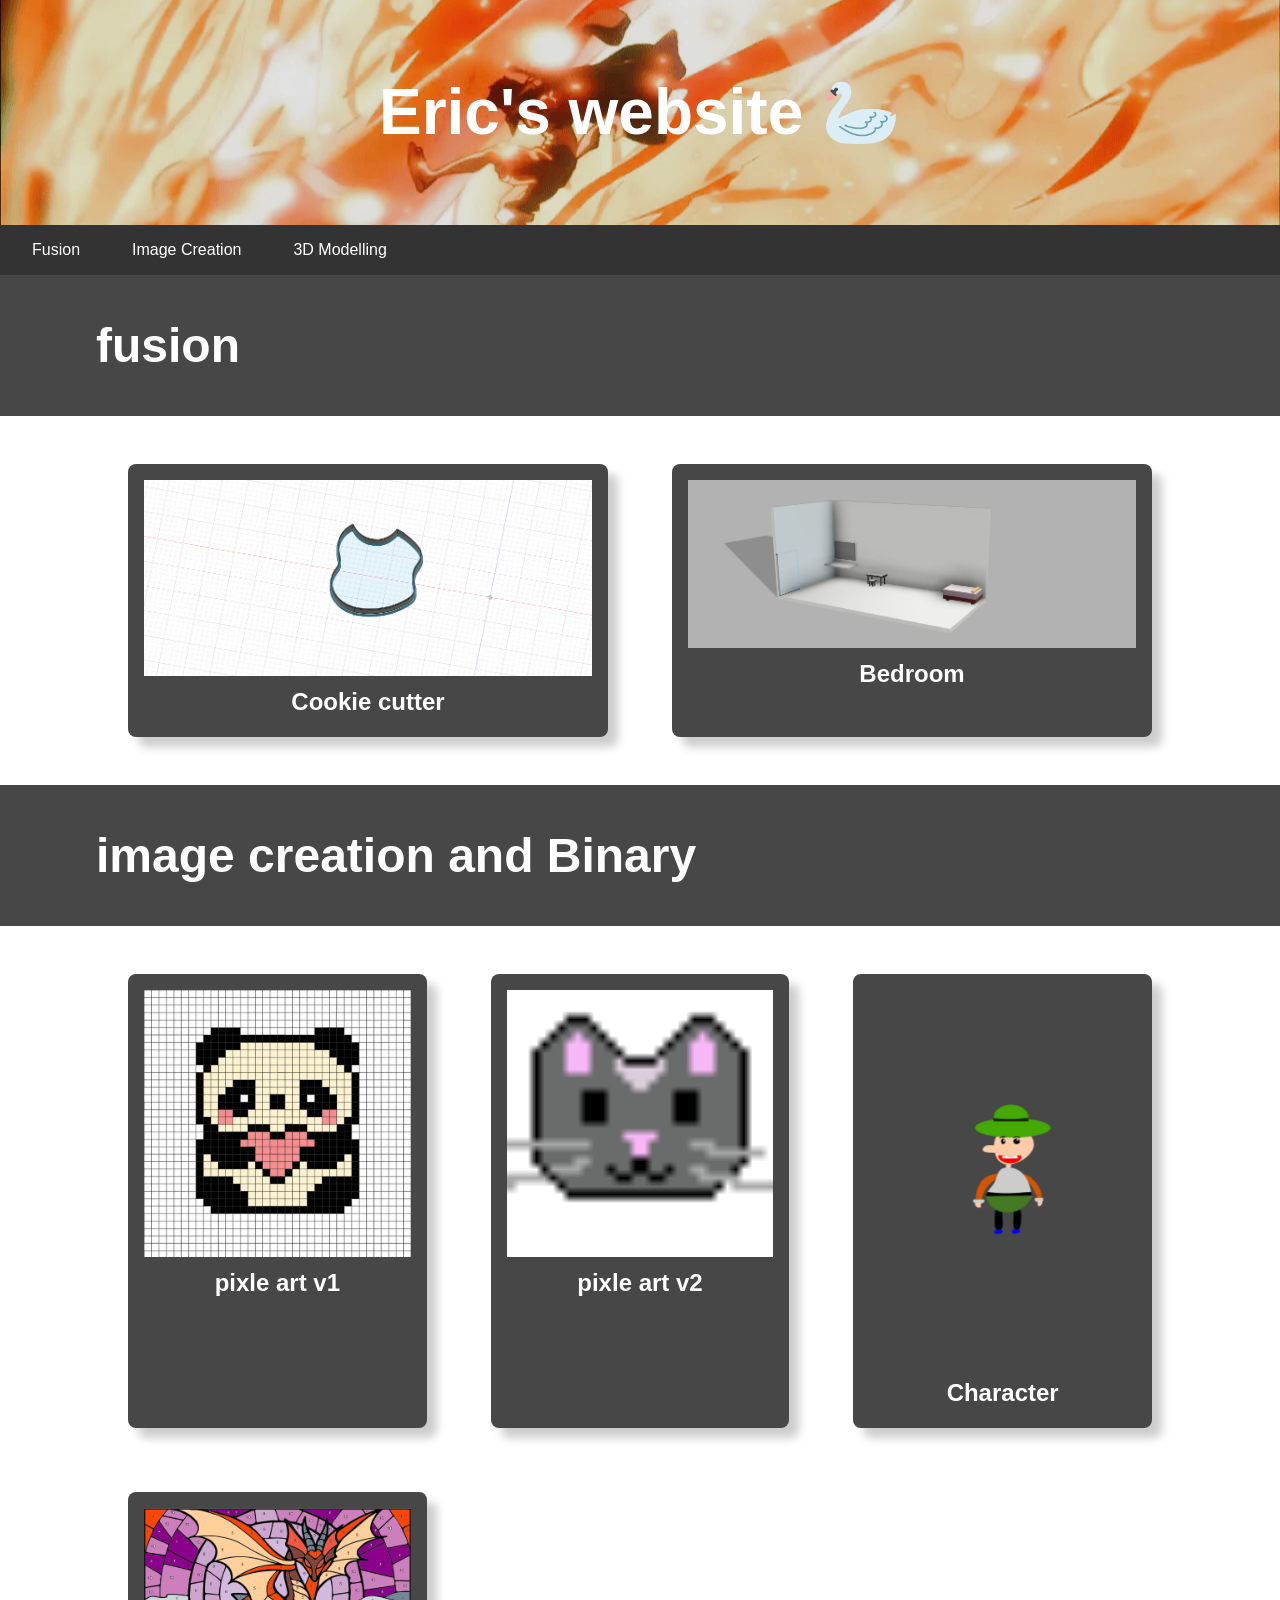
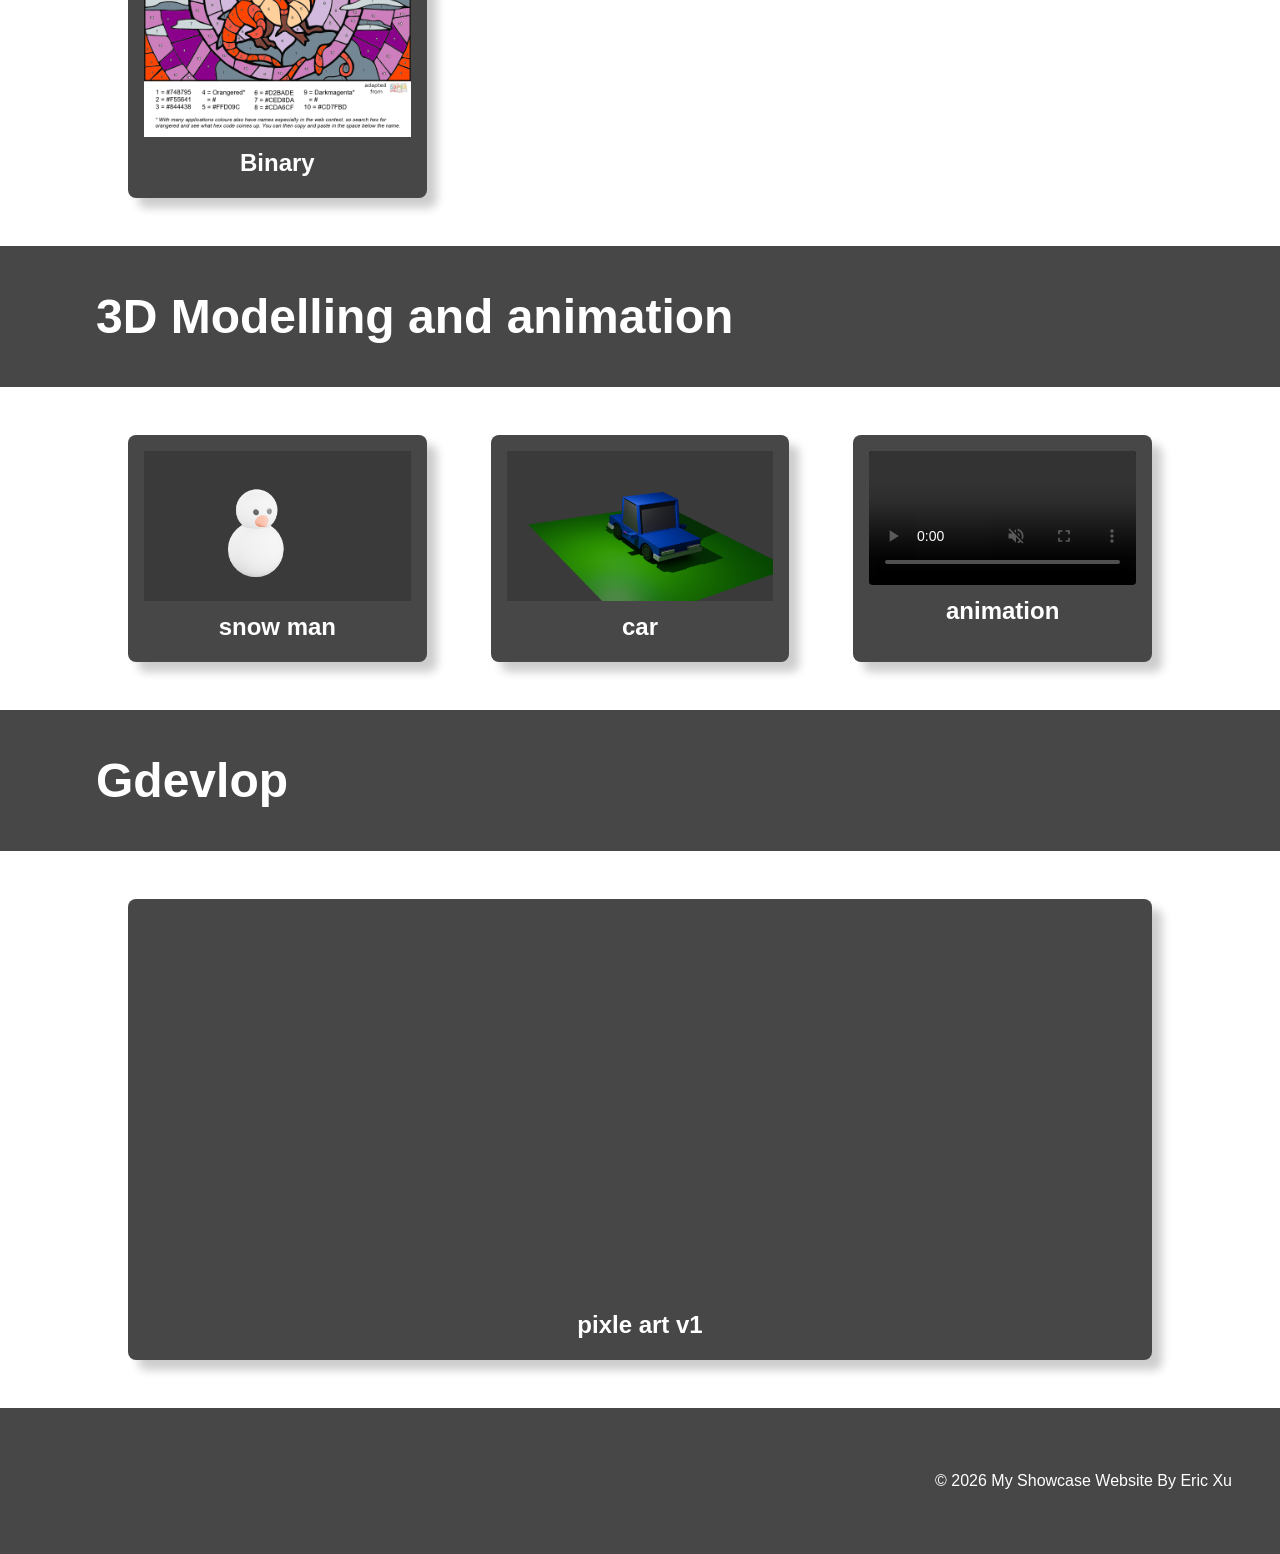
==== commit c270b749: "adadadada" ====
--- a/index.html
+++ b/index.html
@@ -82,13 +82,13 @@
                 <h2 class="topic-card-text">car</h2>
             </div>
 
-            <!-- The Animation fits neatly into the third slot of the grid -->
-            <div class="video-card">
-                <video controls autoplay loop muted>
-                    <source src="0001-0130.mkv" type="video/mp4">
-                    Your browser does not support native video playback.
+            <!-- FIXED: Changed the video link to look for an mp4 version -->
+            <div class="topic-card">
+                <video controls autoplay loop muted class="portfolio-video">
+                    <source src="0001-0130.mp4" type="video/mp4">
+                    Your browser does not support web video.
                 </video>
-                <h2 class="topic-card-text">Animation Clip</h2>
+                <h2 class="topic-card-text">animation</h2>
             </div>
         </div>
     </section>
@@ -103,7 +103,7 @@
                 <iframe frameborder="0" src="https://itch.io" allowfullscreen="" width="640" height="380">
                     <a href="https://itch.io">Play Flappy Bird on itch.io</a>
                 </iframe>
-                <h2 class="topic-card-text">Flappy Bird</h2>
+                <h2 class="topic-card-text">pixle art v1</h2>
             </div>
         </div>
     </section>
--- a/style.css
+++ b/style.css
@@ -8,6 +8,7 @@
     box-sizing: border-box;
 }
 
+/* Reset for images to ensure they scale right */
 img {
     width: 100%;
     display: block;
@@ -74,16 +75,16 @@
     background-color: rgb(71, 71, 71);
 }
 
-/* Updated template columns to clean up spacing */
+/* FIXED: Changed to flexible columns so layout never breaks */
 .topic-content {
     display: grid;
-    grid-template-columns: repeat(auto-fit, minmax(250px, 1fr));
+    grid-template-columns: repeat(auto-fit, minmax(280px, 1fr));
     gap: 4em;
     width: 80%;
     margin: 3em auto;
 }
 
-.topic-card, .video-card {
+.topic-card {
     background-color: rgb(71, 71, 71);
     color: white;
     padding: 1em;
@@ -93,17 +94,18 @@
 
 .topic-card-text {
     font-size: 1.5em;
-    margin: 0.5em 0 0 0;
+    margin-top: 0.5em;
+    margin-bottom: 0.2em;
     text-align: center;
 }
 
-/* Explicit video box formatting rules */
-.video-card video {
+/* FIXED: Video fits perfectly like an image now */
+.portfolio-video {
     width: 100%;
     height: auto;
-    border-radius: 0.3em;
+    border-radius: 4px;
+    background-color: #000;
     display: block;
-    background-color: #000;
 }
 
 .footer {
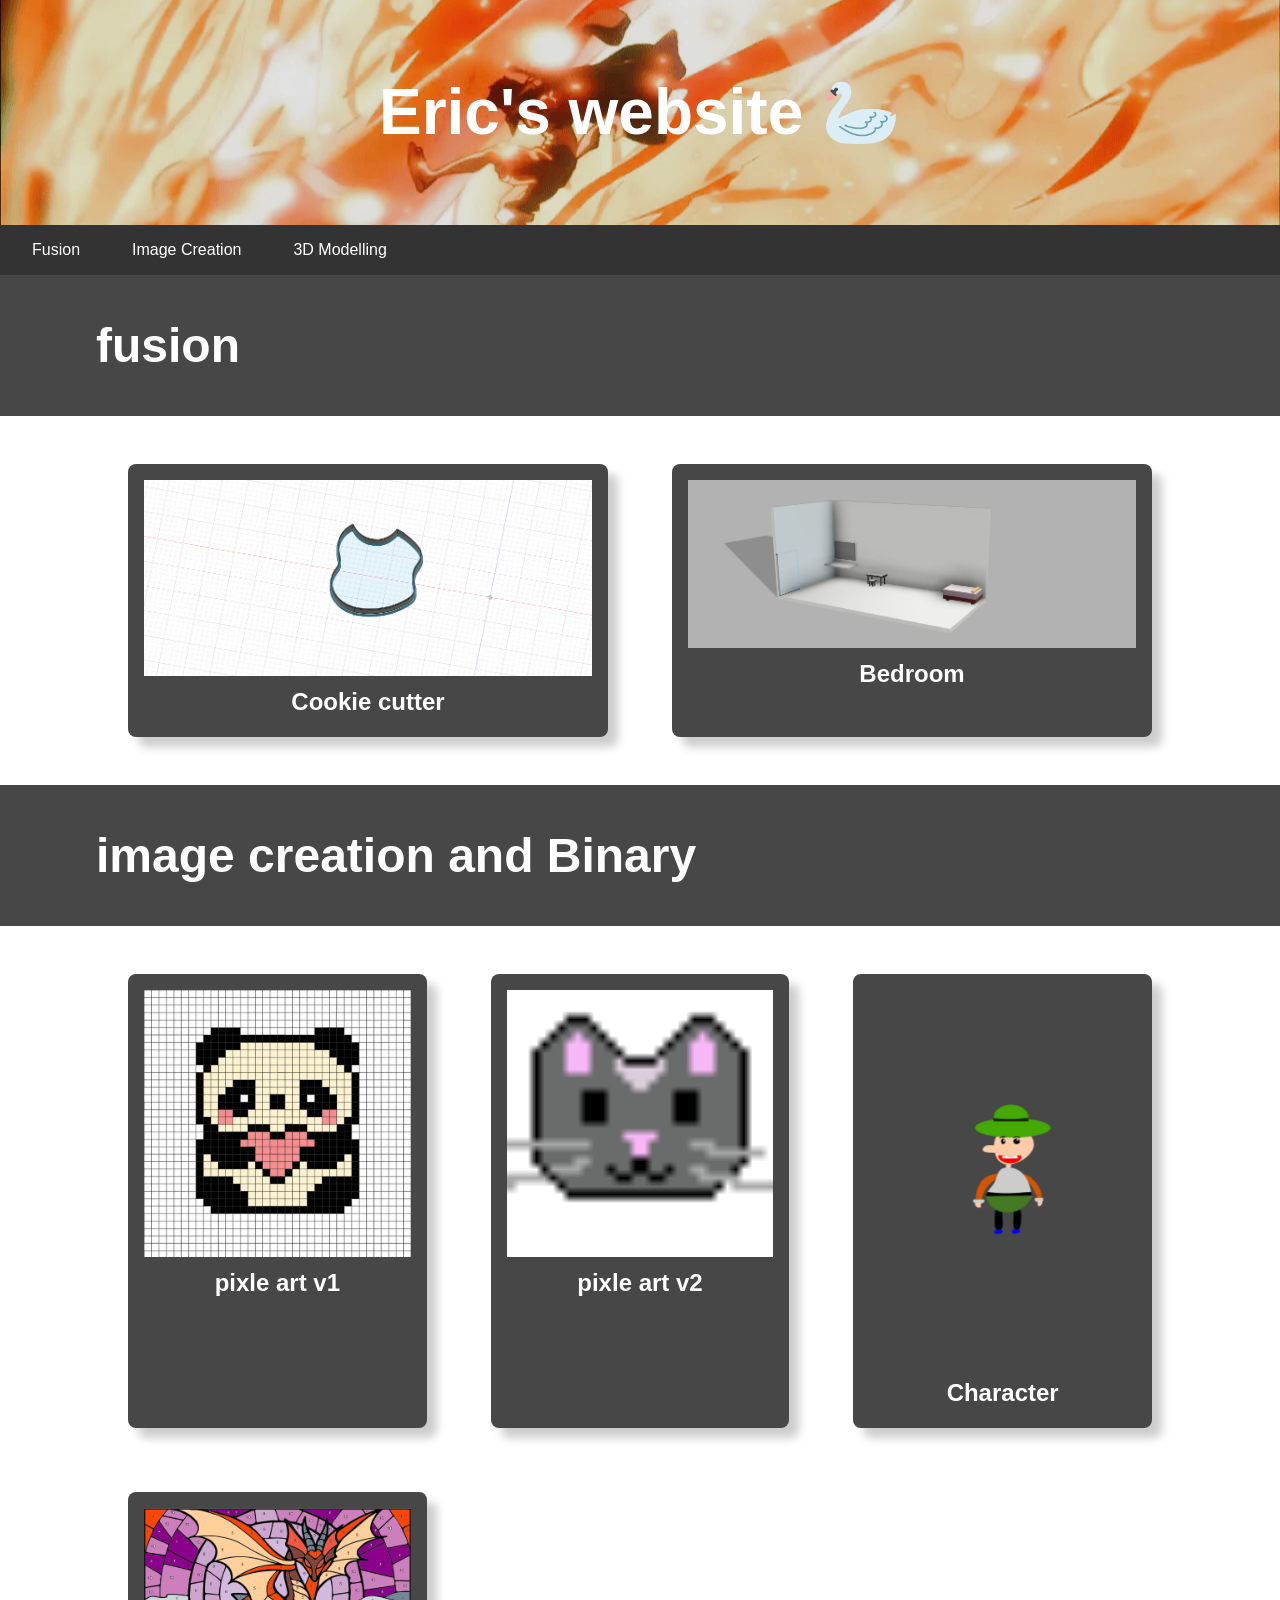
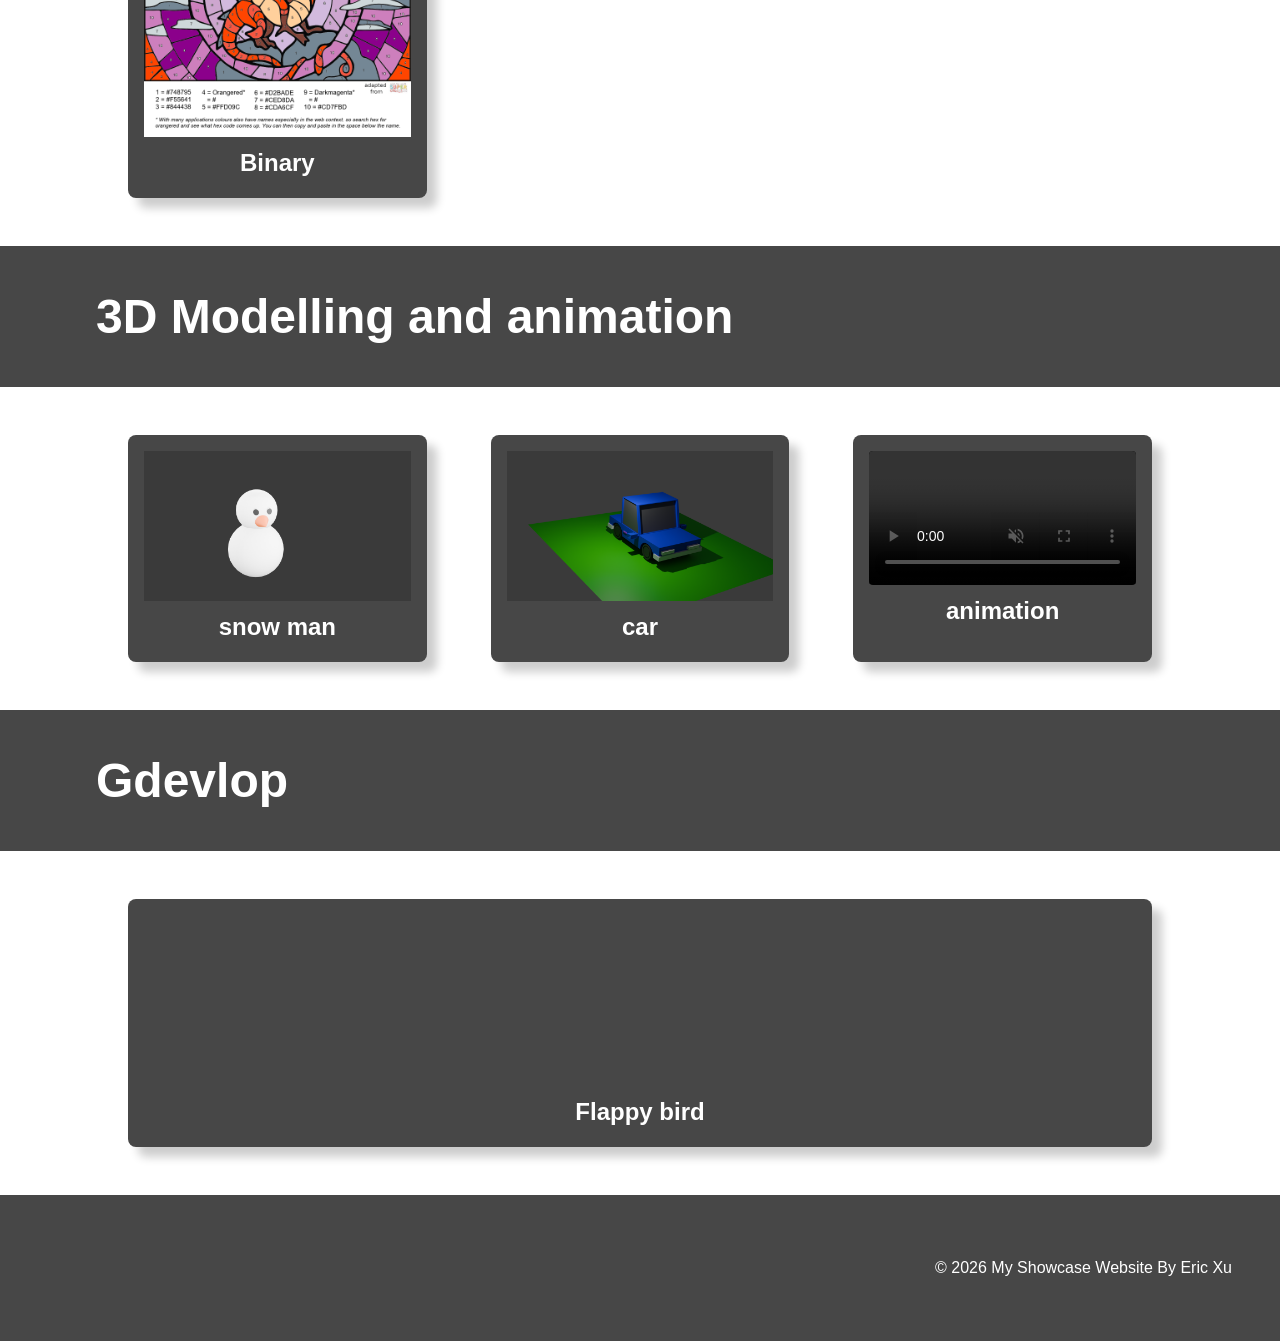
==== commit b3854930: "change game" ====
--- a/index.html
+++ b/index.html
@@ -100,10 +100,8 @@
         </div>
         <div class="topic-content">
             <div class="topic-card">
-                <iframe frameborder="0" src="https://itch.io" allowfullscreen="" width="640" height="380">
-                    <a href="https://itch.io">Play Flappy Bird on itch.io</a>
-                </iframe>
-                <h2 class="topic-card-text">pixle art v1</h2>
+                <iframe frameborder="0" src="https://itch.io/embed/4985222" width="552" height="167"><a href="https://evenissac129-bit.itch.io/flappy-bird">Flappy Bird by evenissac129-bit</a></iframe>
+                <h2 class="topic-card-text">Flappy bird</h2>
             </div>
         </div>
     </section>
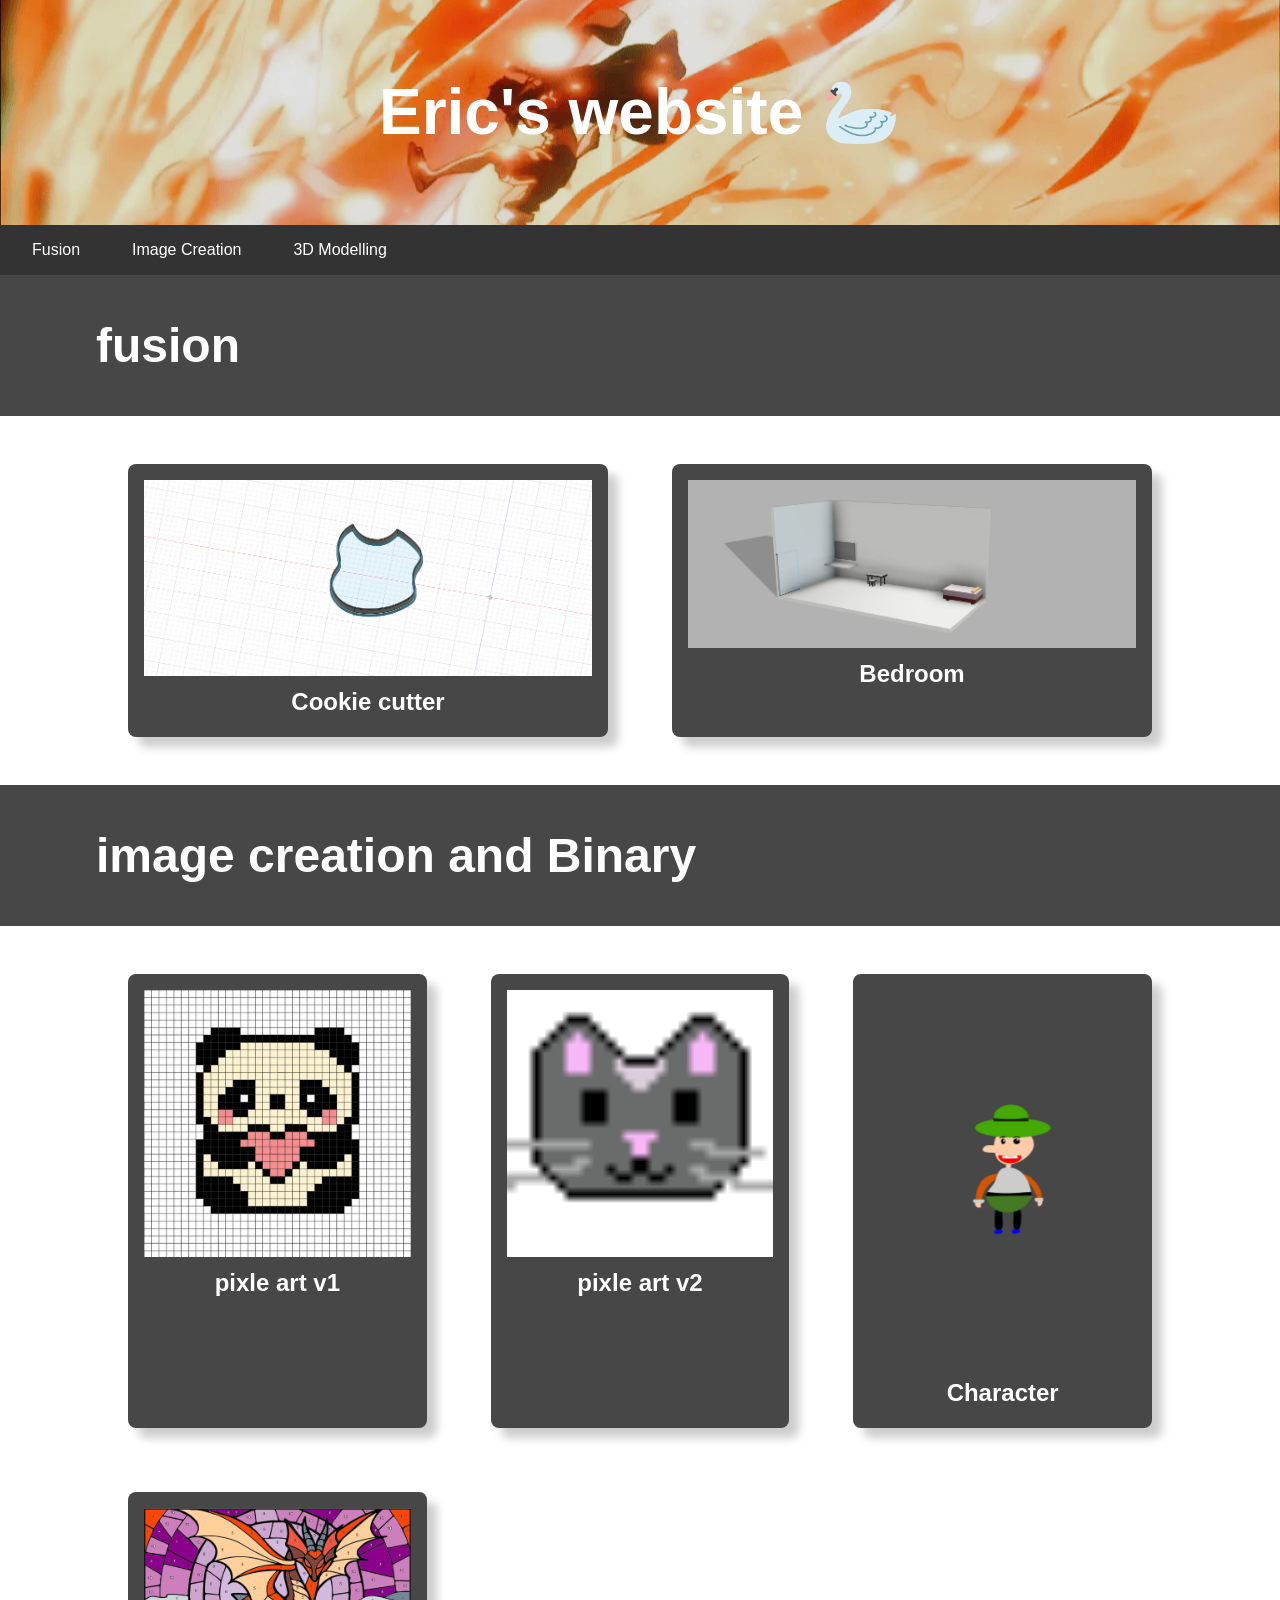
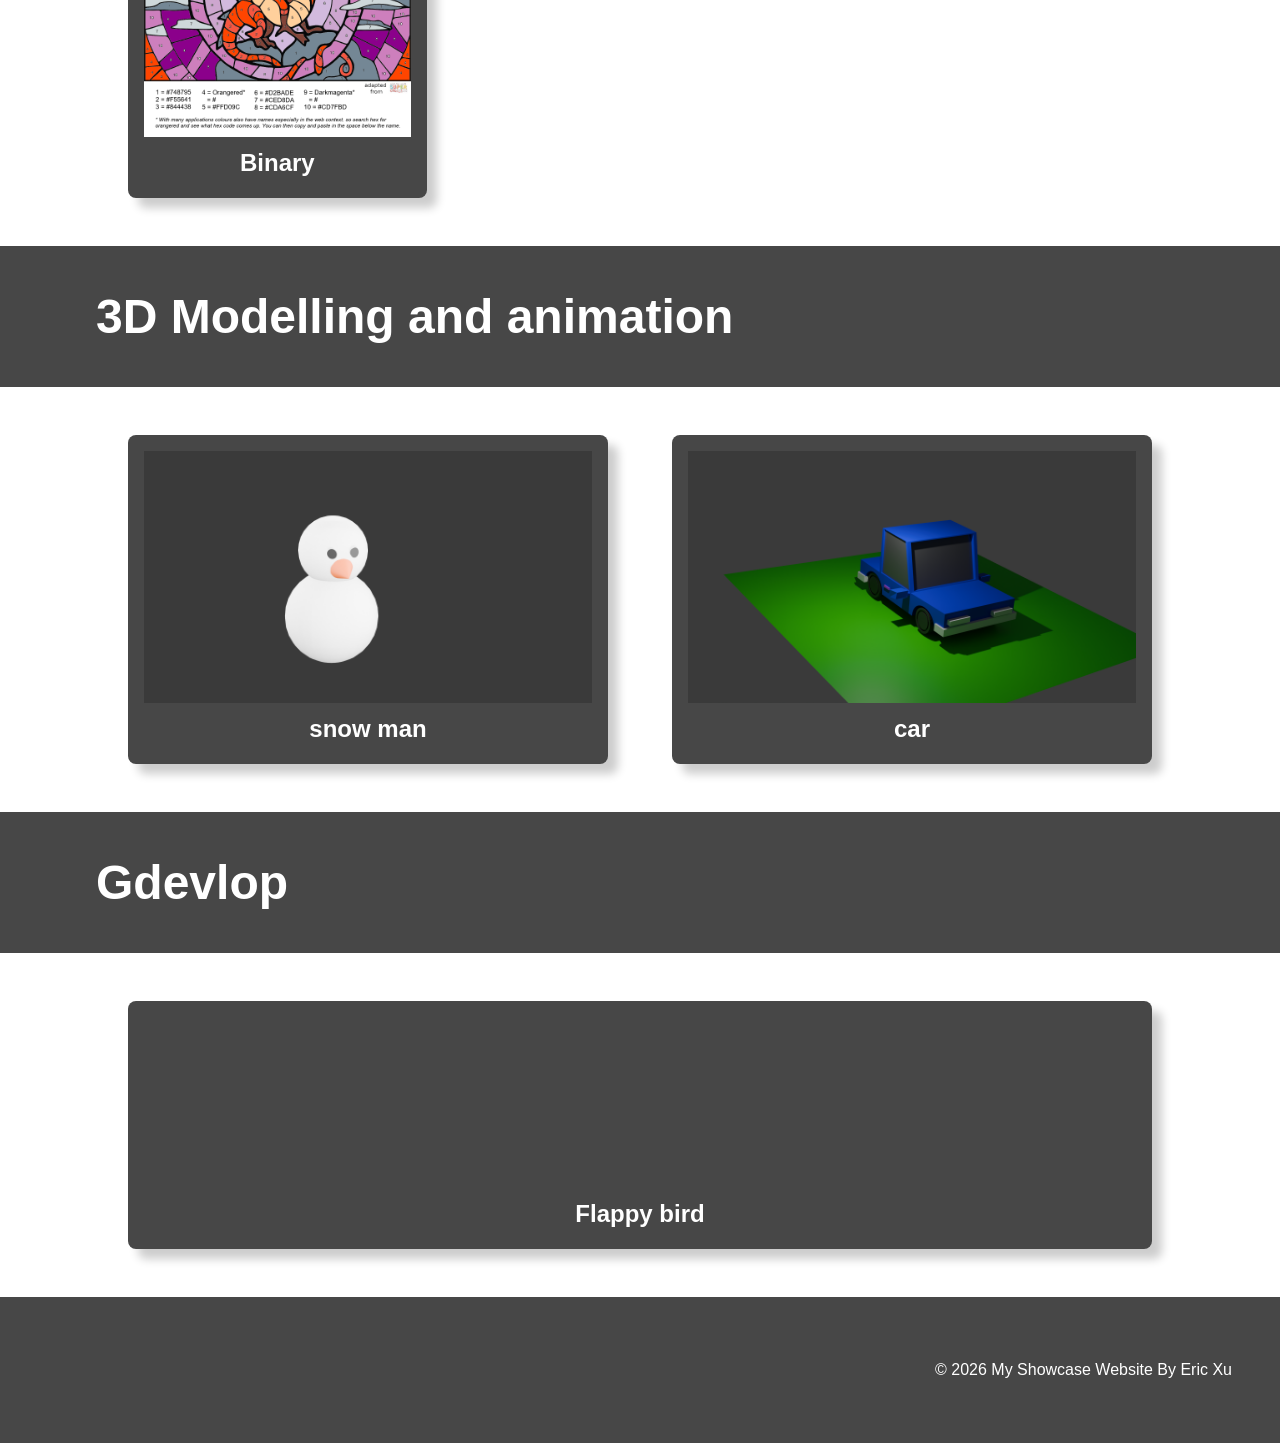
==== commit 2d34454a: "Merge 0cc683c07062b29498ca1fc2750c23747cd61c11 into b3854930df39606012d891a8ce9815e1244d6d87" ====
--- a/index.html
+++ b/index.html
@@ -81,16 +81,7 @@
                 <img src="images/car.png" alt="change this too!">
                 <h2 class="topic-card-text">car</h2>
             </div>
-
-            <!-- FIXED: Changed the video link to look for an mp4 version -->
-            <div class="topic-card">
-                <video controls autoplay loop muted class="portfolio-video">
-                    <source src="0001-0130.mp4" type="video/mp4">
-                    Your browser does not support web video.
-                </video>
-                <h2 class="topic-card-text">animation</h2>
-            </div>
-        </div>
+          </div>
     </section>
 
     <!-- Topic four: Gdevelop -->
@@ -113,3 +104,4 @@
 
 </body>
 </html>
+
